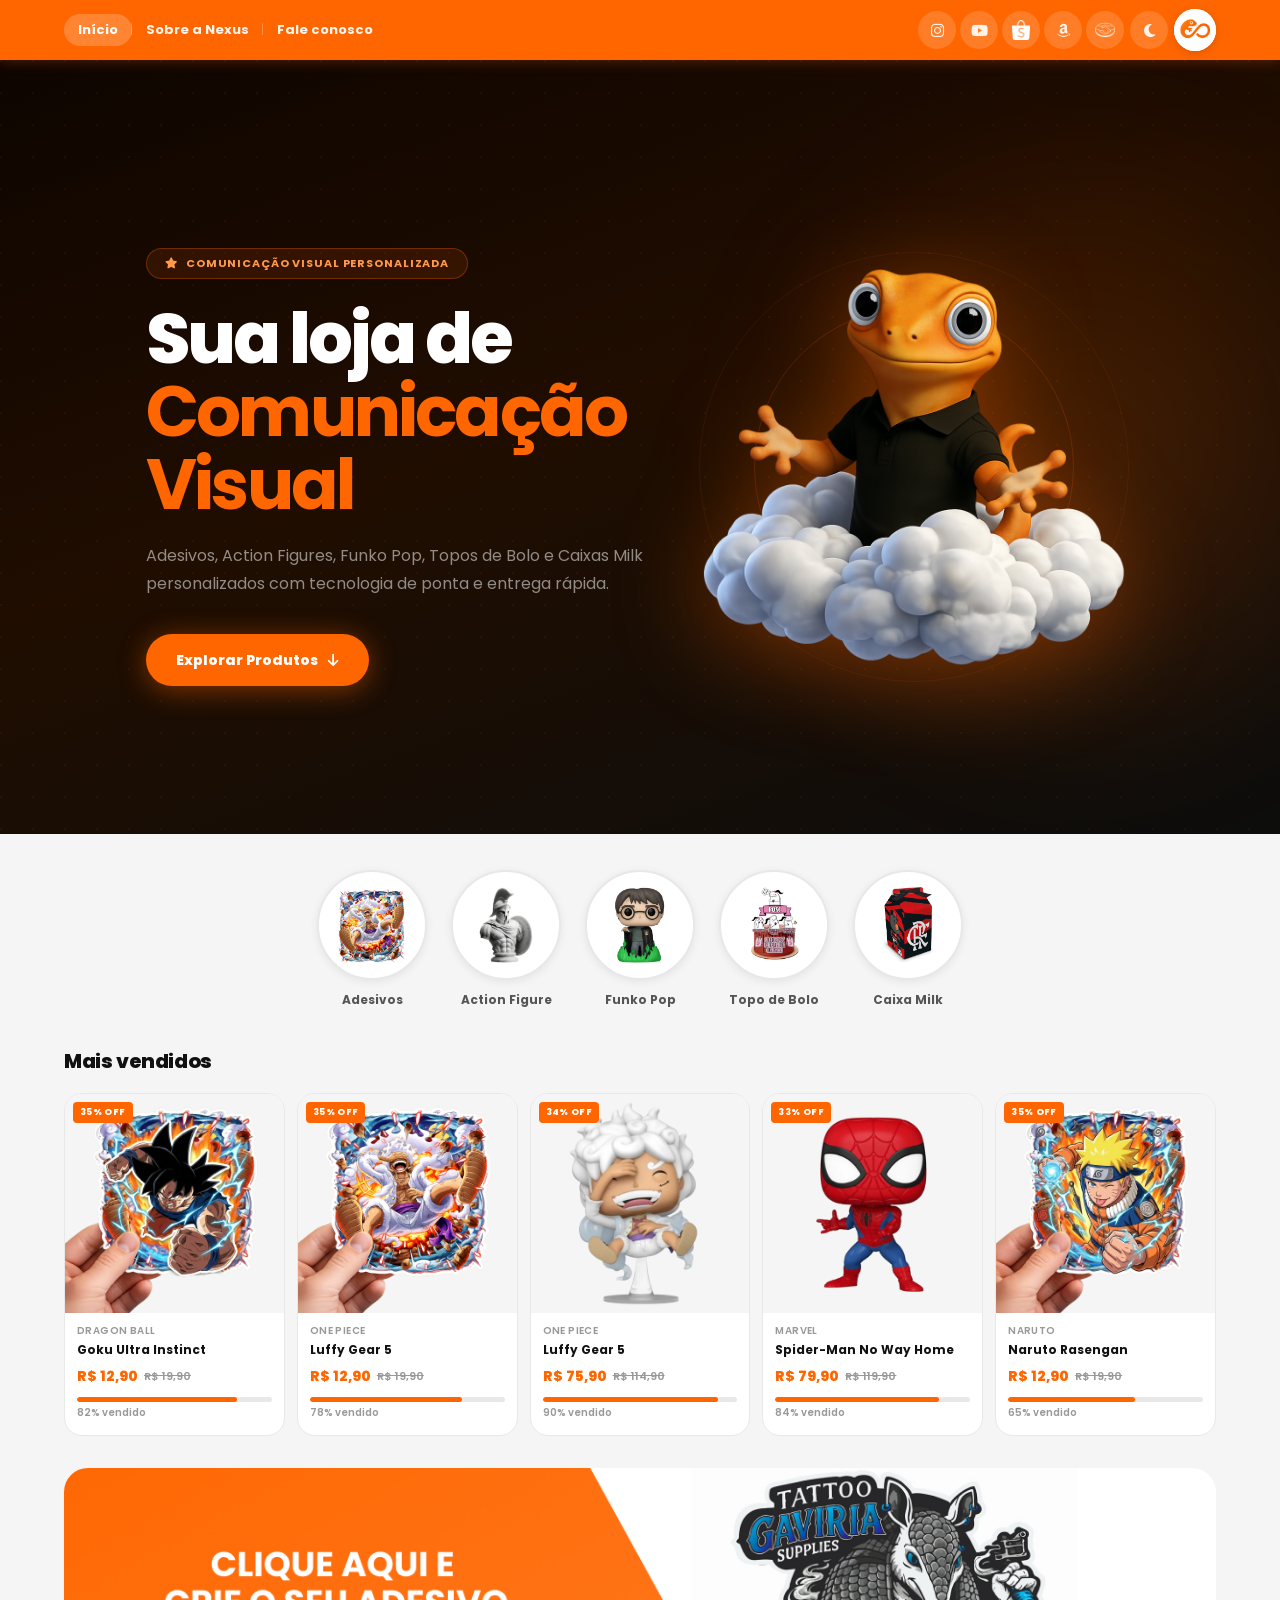
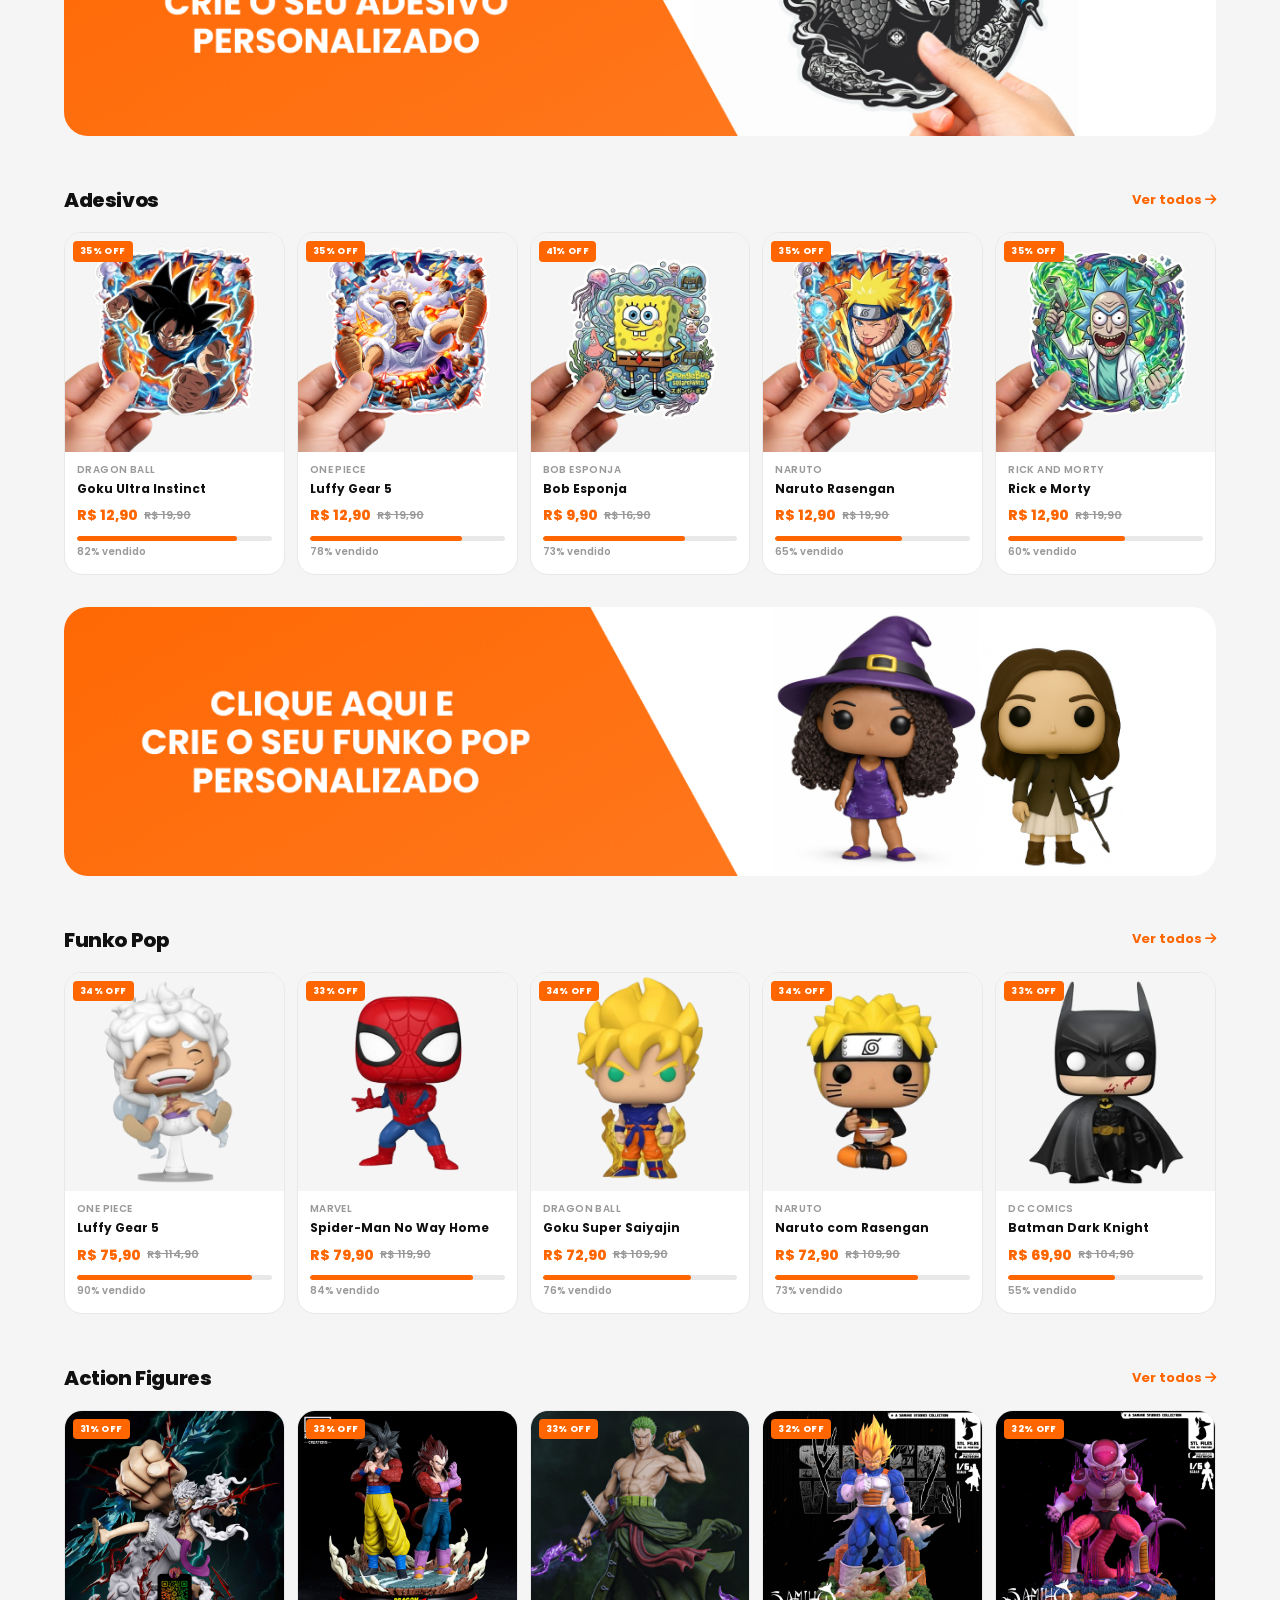
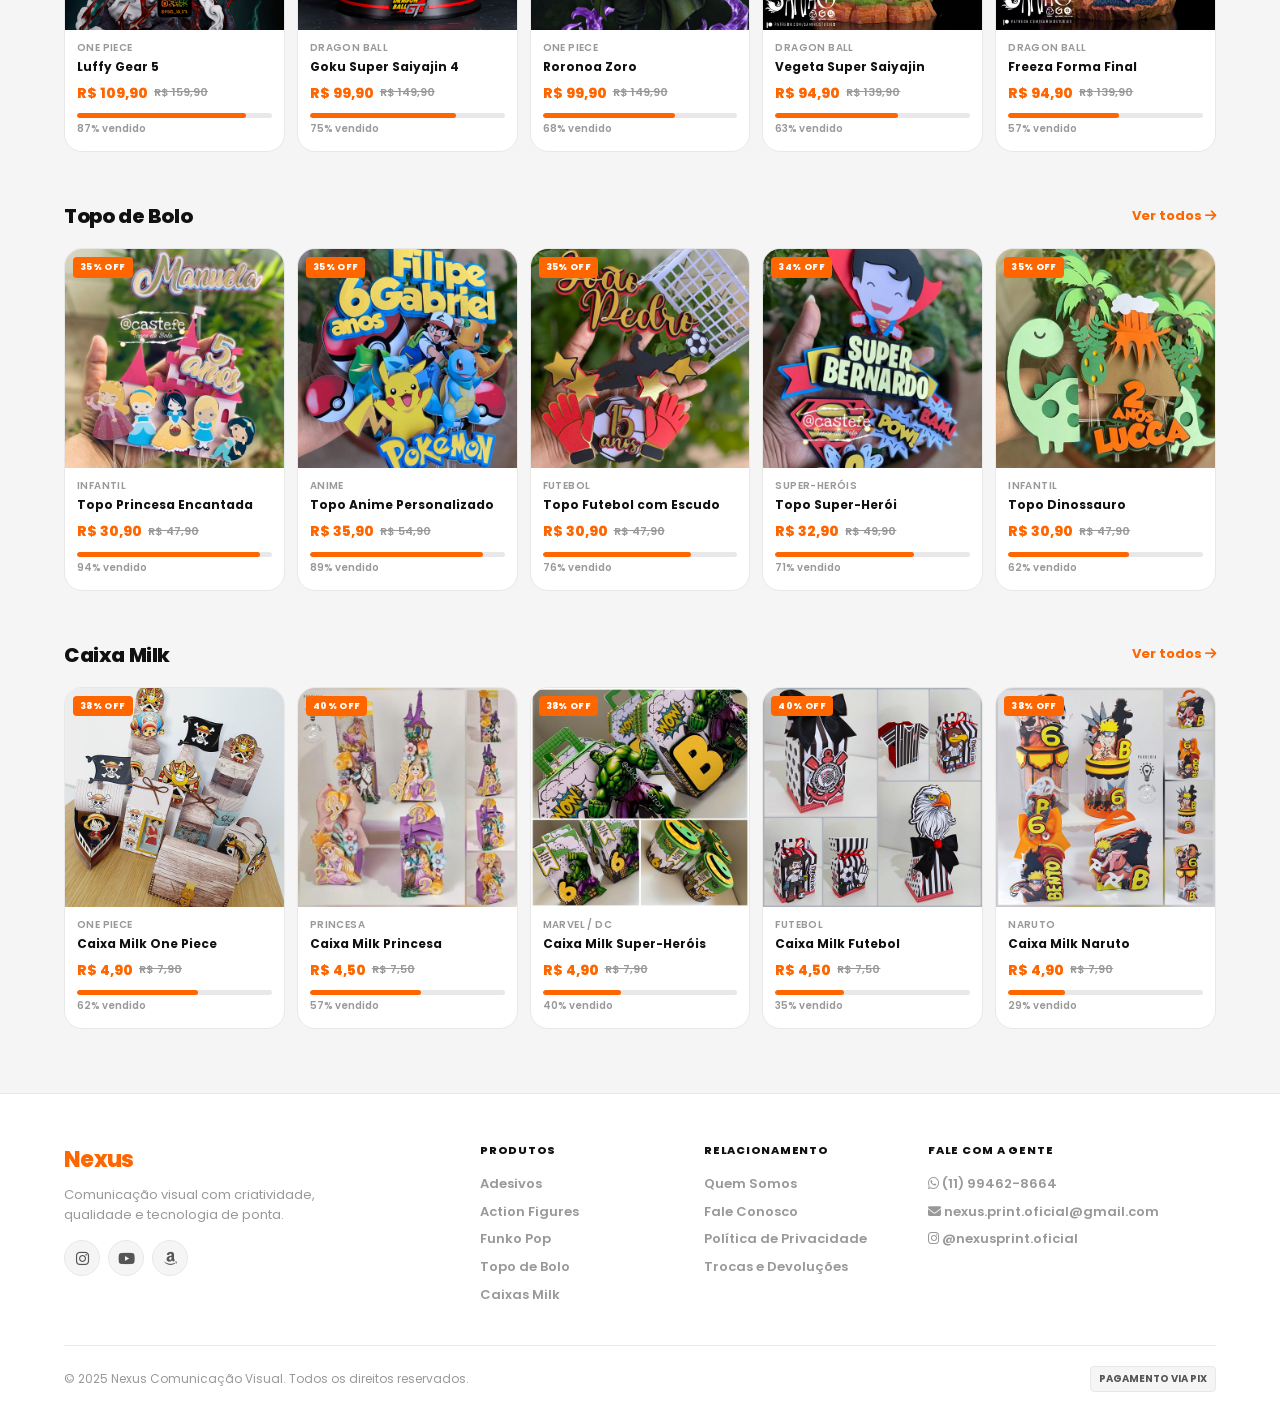
==== index.html @ 29d32e18 "Add files via upload" ====
﻿<!DOCTYPE html>
<html lang="pt-BR" data-theme="light">
<head>
  <meta charset="UTF-8">
  <meta name="viewport" content="width=device-width, initial-scale=1.0">
  <title>Nexus — Comunicação Visual</title>
  <script>try{document.documentElement.setAttribute('data-theme',localStorage.getItem('nx-theme')||'light');}catch(e){}</script>
  <link rel="stylesheet" href="style.css">
  <link rel="shortcut icon" href="images/logo.png" type="image/x-icon">
  <link rel="stylesheet" href="https://cdnjs.cloudflare.com/ajax/libs/font-awesome/6.5.1/css/all.min.css">
</head>
<body>

<!-- HEADER -->
<header>
  <div class="container header-inner">
    <nav class="header-nav">
      <a href="index.html" class="active">Início</a>
      <a href="sobre.html">Sobre a Nexus</a>
      <a href="https://wa.me/5511994628664" target="_blank">Fale conosco</a>
    </nav>
    <div class="header-right">
      <div class="header-social">
        <a href="https://www.instagram.com/nexusprint.oficial/" target="_blank" aria-label="Instagram"><i class="fa-brands fa-instagram"></i></a>
        <a href="https://www.instagram.com/nexusprint.oficial/" target="_blank" aria-label="YouTube"><i class="fa-brands fa-youtube"></i></a>
        <a href="https://www.instagram.com/nexusprint.oficial/" target="_blank" aria-label="Shopee"><img src="images/shoppe.png" alt="Shopee"></a>
        <a href="https://www.instagram.com/nexusprint.oficial/" target="_blank" aria-label="Amazon"><i class="fa-brands fa-amazon"></i></a>
        <a href="https://www.instagram.com/nexusprint.oficial/" target="_blank" aria-label="Mercado Livre"><img src="images/ml.png" alt="Mercado Livre"></a>
      </div>
      <button class="theme-toggle" id="theme-toggle" aria-label="Mudar tema">
        <i class="fa-solid fa-moon"></i>
      </button>
      <a href="index.html" class="header-logo" aria-label="Nexus Home">
        <span class="header-logo-text">
          <img src="images/logo-gecko.png" alt="Nexus">
        </span>
      </a>
    </div>
  </div>
</header>

<!-- HERO -->
<section class="hero-section">
  <div class="hero-bg-mesh"></div>
  <div class="hero-glow"></div>
  <div class="container">
    <div class="hero-inner">

      <div class="hero-text">
        <div class="hero-tag">
          <i class="fa-solid fa-star"></i> Comunicação Visual Personalizada
        </div>
        <h1 class="hero-title">
          Sua loja de<br>
          <strong>Comunicação<br>Visual</strong>
        </h1>
        <p class="hero-desc">
          Adesivos, Action Figures, Funko Pop, Topos de Bolo e Caixas Milk personalizados com tecnologia de ponta e entrega rápida.
        </p>
        <div class="hero-cta">
          <a href="#categorias" class="hero-cta-btn">
            Explorar Produtos <i class="fa-solid fa-arrow-down"></i>
          </a>
        </div>
      </div>

      <div class="hero-mascot">
        <div class="hero-mascot-ring"></div>
        <div class="hero-mascot-ring"></div>
        <img src="images/mascote-nuvem.png" alt="Mascote Nexus"
          onerror="this.parentElement.innerHTML='<div class=\'hero-mascot-ring\'></div><div class=\'hero-mascot-ring\'></div><div class=\'hero-mascot-placeholder\'>🦎</div>'">
      </div>

    </div>
  </div>
</section>

<!-- CATEGORIAS -->
<section class="categories-section" id="categorias">
  <div class="container">
    <div class="categories-row">
      <a href="adesivos.html" class="category-item">
        <div class="category-circle">
          <img src="images/stickerg5.png" alt="Adesivos">
        </div>
        <span class="category-label">Adesivos</span>
      </a>
      <a href="action-figures.html" class="category-item">
        <div class="category-circle">
          <img src="images/action-figure.png" alt="Action Figure">
        </div>
        <span class="category-label">Action Figure</span>
      </a>
      <a href="funko-pop.html" class="category-item">
        <div class="category-circle">
          <img src="images/funko-pop-icon.png" alt="Funko Pop">
        </div>
        <span class="category-label">Funko Pop</span>
      </a>
      <a href="topo-de-bolo.html" class="category-item">
        <div class="category-circle">
          <img src="images/topobolo.png" alt="Topo de Bolo">
        </div>
        <span class="category-label">Topo de Bolo</span>
      </a>
      <a href="caixas-milk.html" class="category-item">
        <div class="category-circle">
          <img src="images/caixamilk.png" alt="Caixa Milk">
        </div>
        <span class="category-label">Caixa Milk</span>
      </a>
    </div>
  </div>
</section>

<!-- MAIS VENDIDOS -->
<section class="catalog-section fade-up">
  <div class="container">
    <div class="section-header">
      <h2 class="section-title">Mais vendidos</h2>
    </div>
    <div class="products-grid" id="grid-mais-vendidos"></div>
  </div>
</section>

<!-- BANNER GRANDE 1 -->
<a href="https://wa.me/5511994628664" target="_blank">
<section class="banner-grande-section fade-up">
  <div class="container">
    <div class="banner-grande">
      <img src="images/banner-1.png" alt="Promoção Nexus" onerror="this.parentElement.innerHTML='<div class=\'banner-grande-placeholder\'><i class=\'fa-solid fa-image\'></i><span>Adicione sua arte em <strong>images/banner-1.png</strong></span></div>'">
    </div>
  </div>
</section>
</a>

<!-- ADESIVOS -->
<section class="catalog-section fade-up">
  <div class="container">
    <div class="section-header">
      <h2 class="section-title">Adesivos</h2>
      <a href="adesivos.html" class="section-link">Ver todos <i class="fa-solid fa-arrow-right"></i></a>
    </div>
    <div class="products-grid" id="grid-adesivos"></div>
  </div>
</section>


<!-- BANNER GRANDE 2 -->
 
<a href="https://wa.me/5511994628664" target="_blank">
<section class="banner-grande-section fade-up">
  <div class="container">
    <div class="banner-grande">
      <img src="images/banner-2.png" alt="Oferta Especial Nexus" onerror="this.parentElement.innerHTML='<div class=\'banner-grande-placeholder\'><i class=\'fa-solid fa-image\'></i><span>Adicione sua arte em <strong>images/banner-2.png</strong></span></div>'">
    </div>
  </div>
</section>
</a>
<!-- FUNKO POP -->
<section class="catalog-section fade-up">
  <div class="container">
    <div class="section-header">
      <h2 class="section-title">Funko Pop</h2>
      <a href="funko-pop.html" class="section-link">Ver todos <i class="fa-solid fa-arrow-right"></i></a>
    </div>
    <div class="products-grid" id="grid-funko-pop"></div>
  </div>
</section>

<!-- ACTION FIGURES -->
<section class="catalog-section fade-up">
  <div class="container">
    <div class="section-header">
      <h2 class="section-title">Action Figures</h2>
      <a href="action-figures.html" class="section-link">Ver todos <i class="fa-solid fa-arrow-right"></i></a>
    </div>
    <div class="products-grid" id="grid-action-figures"></div>
  </div>
</section>

<!-- TOPO DE BOLO -->
<section class="catalog-section fade-up">
  <div class="container">
    <div class="section-header">
      <h2 class="section-title">Topo de Bolo</h2>
      <a href="topo-de-bolo.html" class="section-link">Ver todos <i class="fa-solid fa-arrow-right"></i></a>
    </div>
    <div class="products-grid" id="grid-topo-bolo"></div>
  </div>
</section>

<!-- CAIXA MILK -->
<section class="catalog-section fade-up">
  <div class="container">
    <div class="section-header">
      <h2 class="section-title">Caixa Milk</h2>
      <a href="caixas-milk.html" class="section-link">Ver todos <i class="fa-solid fa-arrow-right"></i></a>
    </div>
    <div class="products-grid" id="grid-caixas-milk"></div>
  </div>
</section>

<!-- FOOTER -->
<footer>
  <div class="container">
    <div class="footer-inner">
      <div class="footer-brand-col">
        <div class="footer-logo-text">Nexus</div>
        <p class="footer-tagline">Comunicação visual com criatividade,<br>qualidade e tecnologia de ponta.</p>
        <div class="footer-social-links">
          <a href="https://www.instagram.com/nexusprint.oficial/" target="_blank" aria-label="Instagram"><i class="fa-brands fa-instagram"></i></a>
          <a href="https://www.instagram.com/nexusprint.oficial/" target="_blank" aria-label="YouTube"><i class="fa-brands fa-youtube"></i></a>
          <a href="https://www.instagram.com/nexusprint.oficial/" target="_blank" aria-label="Amazon"><i class="fa-brands fa-amazon"></i></a>
        </div>
      </div>
      <div class="footer-col">
        <h4>Produtos</h4>
        <a href="adesivos.html">Adesivos</a>
        <a href="action-figures.html">Action Figures</a>
        <a href="funko-pop.html">Funko Pop</a>
        <a href="topo-de-bolo.html">Topo de Bolo</a>
        <a href="caixas-milk.html">Caixas Milk</a>
      </div>
      <div class="footer-col">
        <h4>Relacionamento</h4>
        <a href="sobre.html">Quem Somos</a>
        <a href="https://wa.me/5511994628664" target="_blank">Fale Conosco</a>
        <a href="#">Política de Privacidade</a>
        <a href="#">Trocas e Devoluções</a>
      </div>
      <div class="footer-col">
        <h4>Fale com a Gente</h4>
        <p><i class="fa-brands fa-whatsapp"></i> (11) 99462-8664</p>
        <p><i class="fa-solid fa-envelope"></i> nexus.print.oficial@gmail.com</p>
        <p><i class="fa-brands fa-instagram"></i> @nexusprint.oficial</p>
      </div>
    </div>
    <div class="footer-bottom">
      <span class="footer-copy">© 2025 Nexus Comunicação Visual. Todos os direitos reservados.</span>
      <div class="footer-payments">
        <span>PAGAMENTO VIA PIX</span>
      </div>
    </div>
  </div>
</footer>

<script src="produtos.js"></script>
<script src="script.js"></script>
</body>
</html>
---- style.css ----
@import url('https://fonts.googleapis.com/css2?family=Poppins:wght@400;500;600;700;800;900&display=swap');

/* ═══════════════════════════════════════════════
   VARIÁVEIS
═══════════════════════════════════════════════ */
:root {
  --bg: #F5F5F5;
  --surface: #FFFFFF;
  --surface-2: #FFF4EC;
  --text-1: #111111;
  --text-2: #555555;
  --text-3: #999999;
  --border: #E8E8E8;
  --border-2: #D4D4D4;

  --shadow-xs: 0 1px 3px rgba(0,0,0,0.05);
  --shadow-sm: 0 2px 8px rgba(0,0,0,0.07);
  --shadow-md: 0 4px 16px rgba(0,0,0,0.10);
  --shadow-lg: 0 8px 32px rgba(0,0,0,0.14);

  --primary: #FF6600;
  --primary-dark: #E55C00;
  --primary-light: #FF8533;
  --primary-bg: #FFF2EA;

  --black: #111111;
  --header-bg: #FF6600;

  --r-xs: 4px;
  --r-sm: 8px;
  --r: 12px;
  --r-lg: 18px;
  --r-xl: 24px;
  --r-full: 9999px;

  --font: 'Poppins', sans-serif;
  --font-display: 'Poppins', sans-serif;
  --ease: cubic-bezier(0.4, 0, 0.2, 1);
  --ease-bounce: cubic-bezier(0.34, 1.56, 0.64, 1);
}

[data-theme="dark"] {
  --bg: #0F0F0F;
  --surface: #1A1A1A;
  --surface-2: #222222;
  --text-1: #F0F0F0;
  --text-2: #888888;
  --text-3: #555555;
  --border: #2A2A2A;
  --border-2: #383838;

  --shadow-xs: 0 1px 3px rgba(0,0,0,0.4);
  --shadow-sm: 0 2px 8px rgba(0,0,0,0.5);
  --shadow-md: 0 4px 16px rgba(0,0,0,0.6);
  --shadow-lg: 0 8px 32px rgba(0,0,0,0.7);

  --primary-bg: #2A1500;
}

/* ═══════════════════════════════════════════════
   RESET & BASE
═══════════════════════════════════════════════ */
*, *::before, *::after { margin: 0; padding: 0; box-sizing: border-box; }
html { scroll-behavior: smooth; }
body {
  background: var(--bg);
  color: var(--text-1);
  font-family: var(--font);
  font-size: 14px;
  line-height: 1.6;
  -webkit-font-smoothing: antialiased;
  transition: background 0.3s var(--ease), color 0.3s var(--ease);
}
a { color: inherit; text-decoration: none; }
img { max-width: 100%; display: block; }
button { font-family: var(--font); cursor: pointer; border: none; }
h1, h2, h3 { font-family: var(--font-display); }

/* ═══════════════════════════════════════════════
   UTILITÁRIOS
═══════════════════════════════════════════════ */
.container { max-width: 1200px; margin: 0 auto; padding: 0 24px; }

/* ═══════════════════════════════════════════════
   HEADER
═══════════════════════════════════════════════ */
header {
  position: sticky;
  top: 0;
  z-index: 100;
  background: var(--header-bg);
  box-shadow: 0 2px 12px rgba(255,102,0,0.25);
}

.header-inner {
  height: 60px;
  display: flex;
  align-items: center;
  justify-content: space-between;
  gap: 16px;
}

.header-nav {
  display: flex;
  align-items: center;
  gap: 0;
  flex: 1;
}

.header-nav a {
  color: rgba(255,255,255,0.92);
  font-size: 13px;
  font-weight: 700;
  padding: 6px 14px;
  border-radius: var(--r-full);
  transition: all 0.2s var(--ease);
  white-space: nowrap;
  position: relative;
  font-family: var(--font);
}

.header-nav a:not(:last-child)::after {
  content: '|';
  position: absolute;
  right: -1px;
  color: rgba(255,255,255,0.3);
  font-weight: 300;
}

.header-nav a:hover {
  color: #fff;
  background: rgba(255,255,255,0.15);
}

.header-nav a.active {
  color: #fff;
  background: rgba(255,255,255,0.2);
}

.header-right {
  display: flex;
  align-items: center;
  gap: 6px;
}

.header-social {
  display: flex;
  align-items: center;
  gap: 4px;
}

.header-social a {
  width: 38px;
  height: 38px;
  border-radius: var(--r-full);
  background: rgba(255,255,255,0.15);
  color: rgba(255,255,255,0.9);
  display: flex;
  align-items: center;
  justify-content: center;
  font-size: 15px;
  transition: all 0.2s var(--ease);
  text-decoration: none;
  overflow: hidden;
}

.header-social a img {
  width: 20px;
  height: 20px;
  object-fit: contain;
}

.header-social a:hover {
  background: rgba(255,255,255,0.28);
  color: #fff;
  transform: scale(1.08);
}

.header-logo {
  display: flex;
  align-items: center;
  justify-content: center;
  width: 42px;
  height: 42px;
  border-radius: var(--r-full);
  background: white;
  overflow: hidden;
  flex-shrink: 0;
  box-shadow: 0 2px 8px rgba(0,0,0,0.15);
}

.header-logo img {
  width: 100%;
  height: 100%;
  object-fit: contain;
}

.header-logo-text {
  font-size: 14px;
  font-weight: 900;
  color: var(--primary);
  letter-spacing: -0.03em;
  font-family: var(--font-display);
}

.theme-toggle {
  width: 38px;
  height: 38px;
  border-radius: var(--r-full);
  border: none;
  background: rgba(255,255,255,0.15);
  color: rgba(255,255,255,0.9);
  display: flex;
  align-items: center;
  justify-content: center;
  font-size: 15px;
  transition: all 0.2s var(--ease);
  cursor: pointer;
}

.theme-toggle:hover {
  background: rgba(255,255,255,0.28);
  color: #fff;
}

/* ═══════════════════════════════════════════════
   HERO (Página Inicial)
═══════════════════════════════════════════════ */
.hero-section {
  min-height: 86vh;
  background: linear-gradient(160deg, #0e0500 0%, #200d00 45%, #0d0d0d 100%);
  position: relative;
  overflow: hidden;
  display: flex;
  align-items: center;
  padding: 80px 0 40px;
}

.hero-bg-mesh {
  position: absolute;
  inset: 0;
  background-image: radial-gradient(circle at 1px 1px, rgba(255,102,0,0.07) 1px, transparent 0);
  background-size: 32px 32px;
  pointer-events: none;
}

.hero-glow {
  position: absolute;
  width: 700px; height: 700px;
  border-radius: 50%;
  background: radial-gradient(circle, rgba(255,102,0,0.20) 0%, transparent 70%);
  right: -150px; top: 50%;
  transform: translateY(-50%);
  filter: blur(60px);
  pointer-events: none;
  animation: heroGlowPulse 7s ease-in-out infinite;
}

@keyframes heroGlowPulse {
  0%, 100% { opacity: 0.7; transform: translateY(-50%) scale(1); }
  50% { opacity: 1; transform: translateY(-50%) scale(1.12); }
}

.hero-inner {
  display: flex;
  align-items: center;
  gap: 48px;
  width: 100%;
  position: relative;
  z-index: 1;
}

.hero-text { flex: 1; }

.hero-tag {
  display: inline-flex;
  align-items: center;
  gap: 8px;
  padding: 6px 18px;
  background: rgba(255,102,0,0.12);
  border: 1px solid rgba(255,102,0,0.3);
  border-radius: var(--r-full);
  font-size: 11px;
  font-weight: 700;
  color: #FF9A4D;
  letter-spacing: 0.08em;
  text-transform: uppercase;
  margin-bottom: 24px;
  font-family: var(--font-display);
  animation: fadeSlideDown 0.8s cubic-bezier(0.4, 0, 0.2, 1) both;
}

@keyframes fadeSlideDown {
  from { opacity: 0; transform: translateY(-20px); }
  to   { opacity: 1; transform: translateY(0); }
}

.hero-title {
  font-size: clamp(38px, 5.5vw, 70px);
  font-weight: 800;
  color: white;
  line-height: 1.04;
  letter-spacing: -0.04em;
  margin-bottom: 20px;
  font-family: var(--font-display);
  animation: fadeSlideUp 0.8s 0.1s cubic-bezier(0.4, 0, 0.2, 1) both;
}

.hero-title .hl,
.hero-title strong {
  color: var(--primary);
}

@keyframes fadeSlideUp {
  from { opacity: 0; transform: translateY(32px); }
  to   { opacity: 1; transform: translateY(0); }
}

.hero-desc {
  font-size: 16px;
  color: rgba(255,255,255,0.52);
  line-height: 1.75;
  margin-bottom: 36px;
  max-width: 500px;
  animation: fadeSlideUp 0.8s 0.2s cubic-bezier(0.4, 0, 0.2, 1) both;
}

.hero-cta {
  animation: fadeSlideUp 0.8s 0.3s cubic-bezier(0.4, 0, 0.2, 1) both;
}

.hero-cta-btn {
  display: inline-flex;
  align-items: center;
  gap: 10px;
  padding: 15px 30px;
  background: var(--primary);
  color: white;
  border-radius: var(--r-full);
  font-size: 14px;
  font-weight: 800;
  font-family: var(--font);
  text-decoration: none;
  transition: all 0.3s var(--ease);
  box-shadow: 0 4px 28px rgba(255,102,0,0.45);
}

.hero-cta-btn:hover {
  background: var(--primary-dark);
  transform: translateY(-2px);
  box-shadow: 0 8px 36px rgba(255,102,0,0.55);
}

.hero-mascot {
  flex-shrink: 0;
  width: 440px;
  display: flex;
  align-items: flex-end;
  justify-content: center;
  position: relative;
  min-height: 380px;
  animation: fadeSlideUp 0.9s 0.35s cubic-bezier(0.4, 0, 0.2, 1) both;
}

.hero-mascot img {
  height: 400px;
  width: auto;
  object-fit: contain;
  filter: drop-shadow(0 16px 48px rgba(255,102,0,0.4));
  animation: mascoteFloat 4s ease-in-out infinite;
  position: relative;
  z-index: 2;
}

.hero-mascot-placeholder {
  font-size: 160px;
  line-height: 1;
  position: relative;
  z-index: 2;
  animation: mascoteFloat 4s ease-in-out infinite;
}

.hero-mascot-ring {
  position: absolute;
  border-radius: 50%;
  border: 1.5px solid rgba(255,102,0,0.18);
  top: 50%; left: 50%;
  transform: translate(-50%, -50%);
  pointer-events: none;
}
.hero-mascot-ring:nth-child(1) { width: 320px; height: 320px; animation: ringPulse 3s ease-in-out infinite; }
.hero-mascot-ring:nth-child(2) { width: 430px; height: 430px; border-color: rgba(255,102,0,0.09); animation: ringPulse 3s 0.6s ease-in-out infinite; }

@keyframes ringPulse {
  0%, 100% { transform: translate(-50%, -50%) scale(1); opacity: 0.6; }
  50% { transform: translate(-50%, -50%) scale(1.05); opacity: 1; }
}

/* Legacy banner compat */
.banner-section { padding: 20px 0; }

/* ═══════════════════════════════════════════════
   CATEGORIAS (Círculos)
═══════════════════════════════════════════════ */
.categories-section {
  padding: 36px 0 12px;
}

.categories-row {
  display: flex;
  justify-content: center;
  gap: 24px;
  flex-wrap: wrap;
}

.category-item {
  display: flex;
  flex-direction: column;
  align-items: center;
  gap: 10px;
  text-decoration: none;
  color: var(--text-1);
  transition: transform 0.3s var(--ease-bounce);
  cursor: pointer;
}

.category-item:hover { transform: translateY(-5px); }

.category-circle {
  width: 110px;
  height: 110px;
  border-radius: var(--r-full);
  background: var(--surface);
  border: 2.5px solid var(--border);
  display: flex;
  align-items: center;
  justify-content: center;
  overflow: hidden;
  box-shadow: var(--shadow-sm);
  transition: all 0.3s var(--ease);
}

.category-circle img {
  width: 72%;
  height: 72%;
  object-fit: contain;
}

.category-circle .cat-emoji {
  font-size: 52px;
}

.category-item:hover .category-circle {
  border-color: var(--primary);
  box-shadow: 0 8px 24px rgba(255,102,0,0.22);
}

.category-label {
  font-size: 12px;
  font-weight: 700;
  color: var(--text-2);
  text-align: center;
  font-family: var(--font);
}

/* ═══════════════════════════════════════════════
   SECTION HEADERS
═══════════════════════════════════════════════ */
.section-header {
  display: flex;
  align-items: center;
  justify-content: space-between;
  margin-bottom: 16px;
}

.section-title {
  font-size: 20px;
  font-weight: 800;
  color: var(--text-1);
  letter-spacing: -0.02em;
  font-family: var(--font-display);
}

.section-link {
  font-size: 13px;
  font-weight: 700;
  color: var(--primary);
  transition: opacity 0.2s;
}

.section-link:hover { opacity: 0.75; }

/* ═══════════════════════════════════════════════
   PRODUTOS GRID & CARDS
═══════════════════════════════════════════════ */
.catalog-section { padding: 24px 0; }

.products-grid {
  display: grid;
  grid-template-columns: repeat(5, 1fr);
  gap: 12px;
}

.product-card {
  background: var(--surface);
  border-radius: var(--r-lg);
  border: 1.5px solid var(--border);
  overflow: hidden;
  display: flex;
  flex-direction: column;
  text-decoration: none;
  color: inherit;
  position: relative;
  transition: transform 0.25s var(--ease), box-shadow 0.25s var(--ease);
  cursor: pointer;
}

.product-card:hover {
  transform: translateY(-4px);
  box-shadow: var(--shadow-lg);
}

.product-badge {
  position: absolute;
  top: 8px;
  left: 8px;
  z-index: 2;
  background: var(--primary);
  color: white;
  font-size: 9px;
  font-weight: 800;
  padding: 3px 7px;
  border-radius: var(--r-xs);
  letter-spacing: 0.04em;
  font-family: var(--font);
}

.product-image {
  width: 100%;
  aspect-ratio: 1;
  background: var(--bg);
  display: flex;
  align-items: center;
  justify-content: center;
  overflow: hidden;
  padding: 0;
}

.product-image img {
  width: 100%;
  height: 100%;
  object-fit: cover;
  transition: transform 0.3s var(--ease);
}

.product-card:hover .product-image img { transform: scale(1.06); }

.product-emoji-placeholder {
  width: 100%;
  height: 100%;
  display: flex;
  align-items: center;
  justify-content: center;
  font-size: 60px;
  background: linear-gradient(135deg, var(--c1, #FF6600), var(--c2, #FF8533));
  border-radius: var(--r);
}

.product-body {
  padding: 10px 12px 14px;
  display: flex;
  flex-direction: column;
  flex: 1;
  gap: 3px;
}

.product-cat {
  font-size: 10px;
  color: var(--text-3);
  font-weight: 600;
  text-transform: uppercase;
  letter-spacing: 0.04em;
}

.product-name {
  font-size: 12px;
  font-weight: 700;
  color: var(--text-1);
  line-height: 1.35;
  display: -webkit-box;
  -webkit-line-clamp: 2;
  -webkit-box-orient: vertical;
  overflow: hidden;
}

.product-pricing {
  display: flex;
  align-items: center;
  gap: 6px;
  margin-top: 4px;
  flex-wrap: wrap;
}

.product-price {
  font-size: 14px;
  font-weight: 800;
  color: var(--primary);
  font-family: var(--font-display);
}

.product-original {
  font-size: 11px;
  color: var(--text-3);
  text-decoration: line-through;
  font-weight: 600;
}

.product-progress-wrap {
  margin-top: 6px;
}

.product-progress-bar {
  height: 5px;
  background: var(--border);
  border-radius: var(--r-full);
  overflow: hidden;
  margin-bottom: 3px;
}

.product-progress-fill {
  height: 100%;
  background: var(--primary);
  border-radius: var(--r-full);
  transition: width 0.5s var(--ease);
}

.product-sold-text {
  font-size: 10px;
  color: var(--text-3);
  font-weight: 600;
}

/* ═══════════════════════════════════════════════
   OFERTAS (Banner Placeholders)
═══════════════════════════════════════════════ */
.ofertas-section { padding: 12px 0 24px; }

.ofertas-grid {
  display: grid;
  grid-template-columns: 1fr 1fr;
  gap: 16px;
}

.oferta-banner {
  background: var(--primary);
  border-radius: var(--r-xl);
  overflow: hidden;
  min-height: 140px;
  display: flex;
  align-items: center;
  justify-content: center;
  position: relative;
  cursor: pointer;
  transition: all 0.3s var(--ease);
}

.oferta-banner:hover {
  transform: scale(1.02);
  box-shadow: var(--shadow-lg);
}

.oferta-banner img {
  width: 100%;
  height: 100%;
  object-fit: cover;
  border-radius: var(--r-xl);
}

.oferta-banner-placeholder {
  display: flex;
  flex-direction: column;
  align-items: center;
  justify-content: center;
  gap: 8px;
  color: rgba(255,255,255,0.7);
  font-size: 13px;
  font-weight: 700;
  padding: 32px;
  text-align: center;
}

.oferta-banner-placeholder i {
  font-size: 28px;
  opacity: 0.6;
}

.ofertas-single { margin: 0; }
.ofertas-single .oferta-banner { width: 100%; }

/* ═══════════════════════════════════════════════
   BANNER GRANDE
═══════════════════════════════════════════════ */
.banner-grande-section { padding: 8px 0 24px; }

.banner-grande {
  width: 100%;
  border-radius: var(--r-xl);
  overflow: hidden;
  min-height: 240px;
  background: var(--primary);
  cursor: pointer;
  transition: transform 0.3s var(--ease), box-shadow 0.3s var(--ease);
  display: block;
}

.banner-grande:hover {
  transform: scale(1.005);
  box-shadow: var(--shadow-lg);
}

.banner-grande img {
  width: 100%;
  height: 100%;
  object-fit: cover;
  display: block;
  min-height: 240px;
}

.banner-grande-placeholder {
  display: flex;
  flex-direction: column;
  align-items: center;
  justify-content: center;
  gap: 12px;
  color: rgba(255,255,255,0.85);
  font-size: 14px;
  font-weight: 700;
  padding: 60px 32px;
  text-align: center;
  min-height: 240px;
  font-family: var(--font);
}

.banner-grande-placeholder i {
  font-size: 40px;
  opacity: 0.55;
}

.banner-grande-placeholder span { line-height: 1.6; }
.banner-grande-placeholder strong { color: #fff; }

@media (max-width: 768px) {
  .banner-grande { min-height: unset; }
  .banner-grande img { min-height: unset; height: auto; object-fit: contain; }
  .banner-grande-placeholder { min-height: 140px; padding: 32px 20px; font-size: 13px; }
}

/* ═══════════════════════════════════════════════
   CATEGORY PAGE TITLE
═══════════════════════════════════════════════ */
.category-page-title {
  font-size: 40px;
  font-weight: 800;
  color: var(--text-1);
  letter-spacing: -0.03em;
  margin: 28px 0 24px;
  font-family: var(--font-display);
}

.subsection-title {
  font-size: 18px;
  font-weight: 800;
  color: var(--text-1);
  letter-spacing: -0.01em;
  margin: 32px 0 14px;
  font-family: var(--font-display);
}

/* ═══════════════════════════════════════════════
   FILTER TABS
═══════════════════════════════════════════════ */
.filter-section { padding: 20px 0 4px; }

.filter-tabs {
  display: flex;
  gap: 8px;
  flex-wrap: wrap;
  margin-bottom: 4px;
}

.filter-tab {
  padding: 6px 16px;
  border-radius: var(--r-full);
  border: 1.5px solid var(--border);
  background: var(--surface);
  color: var(--text-2);
  font-size: 12px;
  font-weight: 700;
  cursor: pointer;
  transition: all 0.2s var(--ease);
  font-family: var(--font);
}

.filter-tab:hover { border-color: var(--primary); color: var(--primary); }
.filter-tab.active { background: var(--primary); border-color: var(--primary); color: white; }

/* ═══════════════════════════════════════════════
   PRODUCT DETAIL PAGE
═══════════════════════════════════════════════ */
.product-page { padding: 36px 0 72px; }

.product-page-category {
  font-size: 36px;
  font-weight: 800;
  color: var(--text-1);
  letter-spacing: -0.03em;
  margin-bottom: 28px;
  font-family: var(--font-display);
}

.product-detail-layout {
  display: grid;
  grid-template-columns: 1fr 1fr;
  gap: 56px;
  align-items: start;
}

.gallery-col {
  display: grid;
  grid-template-columns: 86px 1fr;
  gap: 12px;
  align-items: start;
}

.gallery-thumbs-v {
  display: flex;
  flex-direction: column;
  gap: 8px;
}

.gallery-thumb-v {
  width: 86px;
  height: 86px;
  border-radius: var(--r);
  overflow: hidden;
  border: 2.5px solid var(--border);
  cursor: pointer;
  transition: border-color 0.2s var(--ease);
  background: var(--bg);
  flex-shrink: 0;
}

.gallery-thumb-v img { width: 100%; height: 100%; object-fit: cover; }
.gallery-thumb-v .product-emoji-placeholder { height: 100%; font-size: 32px; border-radius: 0; }
.gallery-thumb-v.active { border-color: var(--primary); }
.gallery-thumb-v:hover { border-color: var(--primary); }

.gallery-main-v {
  border-radius: var(--r-xl);
  overflow: hidden;
  border: 1.5px solid var(--border);
  background: var(--surface);
  aspect-ratio: 1;
}

.gallery-main-v img { width: 100%; height: 100%; object-fit: contain; padding: 20px; }
.gallery-main-v .product-emoji-placeholder { height: 100%; font-size: 160px; border-radius: 0; }

.product-detail-cat {
  display: inline-block;
  padding: 4px 12px;
  background: var(--primary-bg);
  color: var(--primary);
  border-radius: var(--r-full);
  font-size: 11px;
  font-weight: 800;
  letter-spacing: 0.05em;
  text-transform: uppercase;
  margin-bottom: 12px;
  font-family: var(--font);
}

.product-detail-title {
  font-size: 44px;
  font-weight: 800;
  color: var(--text-1);
  letter-spacing: -0.04em;
  line-height: 1.1;
  margin-bottom: 18px;
  font-family: var(--font-display);
}

.product-detail-pricing {
  display: flex;
  align-items: baseline;
  gap: 10px;
  margin-bottom: 6px;
}

.product-detail-price {
  font-size: 32px;
  font-weight: 800;
  color: var(--primary);
  font-family: var(--font-display);
}

.product-detail-original {
  font-size: 16px;
  color: var(--text-3);
  text-decoration: line-through;
  font-weight: 600;
}

.product-detail-badge {
  display: inline-block;
  padding: 4px 10px;
  background: var(--primary);
  color: white;
  border-radius: var(--r-xs);
  font-size: 12px;
  font-weight: 800;
  font-family: var(--font);
}

.product-divider { height: 1px; background: var(--border); margin: 20px 0; }

.product-detail-desc {
  font-size: 14px;
  color: var(--text-2);
  line-height: 1.75;
  margin-bottom: 18px;
}

.product-detail-specs {
  list-style: none;
  display: flex;
  flex-direction: column;
  gap: 8px;
  margin-bottom: 28px;
}

.product-detail-specs li {
  display: flex;
  align-items: center;
  gap: 10px;
  font-size: 13px;
  color: var(--text-2);
}

.product-detail-specs li i { color: var(--primary); width: 16px; flex-shrink: 0; }

.btn-whatsapp {
  display: flex;
  align-items: center;
  justify-content: center;
  gap: 10px;
  width: 100%;
  padding: 18px;
  background: var(--primary);
  color: white;
  border-radius: var(--r-full);
  font-size: 17px;
  font-weight: 800;
  border: none;
  cursor: pointer;
  text-decoration: none;
  font-family: var(--font);
  transition: all 0.3s var(--ease);
  box-shadow: 0 4px 20px rgba(255,102,0,0.3);
}

.btn-whatsapp:hover {
  background: var(--primary-dark);
  transform: translateY(-2px);
  box-shadow: 0 8px 30px rgba(255,102,0,0.4);
}

.btn-whatsapp i { font-size: 20px; }

.btn-outline-white {
  display: inline-flex;
  align-items: center;
  justify-content: center;
  gap: 10px;
  padding: 16px 36px;
  background: transparent;
  color: rgba(255,255,255,0.85);
  border: 2px solid rgba(255,255,255,0.3);
  border-radius: var(--r-full);
  font-size: 15px;
  font-weight: 800;
  text-decoration: none;
  font-family: var(--font);
  transition: all 0.3s var(--ease);
  white-space: nowrap;
}

.btn-outline-white:hover {
  background: rgba(255,255,255,0.1);
  border-color: rgba(255,255,255,0.65);
  color: #fff;
}

/* ═══════════════════════════════════════════════
   SOBRE PAGE (legacy)
═══════════════════════════════════════════════ */
.about-page { padding: 60px 0; }
.about-section { padding: 52px 0; border-bottom: 1px solid var(--border); }
.about-section:last-of-type { border-bottom: none; }
.about-heading {
  font-size: 26px; font-weight: 800; color: var(--text-1);
  letter-spacing: -0.02em; margin-bottom: 18px;
  position: relative; padding-left: 16px;
  font-family: var(--font-display);
}
.about-heading::before {
  content: ''; position: absolute; left: 0; top: 4px;
  width: 4px; height: 22px; background: var(--primary); border-radius: var(--r-full);
}
.about-grid { display: grid; grid-template-columns: 1fr 1fr; gap: 48px; align-items: start; }
.about-text { font-size: 15px; color: var(--text-2); line-height: 1.8; margin-bottom: 14px; }

.tech-cards { display: flex; flex-direction: column; gap: 14px; }
.tech-card {
  background: var(--surface); border: 1.5px solid var(--border); border-radius: var(--r-lg);
  padding: 18px 20px; display: flex; align-items: flex-start; gap: 14px;
  transition: all 0.3s var(--ease);
}
.tech-card:hover { border-color: var(--primary); box-shadow: var(--shadow-md); transform: translateX(4px); }
.tech-icon {
  width: 46px; height: 46px; border-radius: var(--r); background: var(--primary);
  display: flex; align-items: center; justify-content: center;
  font-size: 20px; flex-shrink: 0; color: white;
}
.tech-name { font-size: 14px; font-weight: 800; color: var(--text-1); margin-bottom: 4px; }
.tech-desc { font-size: 13px; color: var(--text-2); line-height: 1.55; }

.owner-card {
  background: var(--surface); border: 1.5px solid var(--border);
  border-radius: var(--r-xl); padding: 40px; text-align: center;
  position: relative; overflow: hidden;
}
.owner-card::before {
  content: ''; position: absolute; top: 0; left: 0; right: 0;
  height: 5px; background: var(--primary);
}
.owner-avatar {
  width: 80px; height: 80px; border-radius: 50%; background: var(--primary);
  display: flex; align-items: center; justify-content: center;
  font-size: 36px; margin: 0 auto 16px; color: white;
}
.owner-name { font-size: 22px; font-weight: 800; color: var(--text-1); letter-spacing: -0.02em; margin-bottom: 4px; font-family: var(--font-display); }
.owner-role { font-size: 13px; font-weight: 700; color: var(--primary); margin-bottom: 16px; text-transform: uppercase; letter-spacing: 0.04em; }
.owner-bio { font-size: 14px; color: var(--text-2); line-height: 1.75; }

.stats-row { display: grid; grid-template-columns: repeat(3, 1fr); gap: 16px; margin-top: 24px; }
.stat-item { background: var(--primary-bg); border-radius: var(--r-lg); padding: 20px; text-align: center; }
.stat-num { font-size: 28px; font-weight: 800; color: var(--primary); letter-spacing: -0.02em; font-family: var(--font-display); }
.stat-label { font-size: 12px; font-weight: 700; color: var(--text-2); margin-top: 2px; }

/* ═══════════════════════════════════════════════
   FOOTER
═══════════════════════════════════════════════ */
footer {
  background: var(--surface);
  border-top: 1px solid var(--border);
  padding: 48px 0 24px;
  margin-top: 40px;
}

.footer-inner {
  display: grid;
  grid-template-columns: 2fr 1fr 1fr 1.5fr;
  gap: 32px;
  padding-bottom: 32px;
  border-bottom: 1px solid var(--border);
  margin-bottom: 20px;
}

.footer-logo-text {
  font-size: 22px;
  font-weight: 800;
  color: var(--primary);
  letter-spacing: -0.03em;
  margin-bottom: 8px;
  font-family: var(--font-display);
}

.footer-tagline {
  font-size: 13px;
  color: var(--text-3);
  margin-bottom: 16px;
  line-height: 1.5;
}

.footer-social-links { display: flex; gap: 8px; flex-wrap: wrap; }

.footer-social-links a {
  width: 36px; height: 36px; border-radius: var(--r-full);
  border: 1.5px solid var(--border); background: var(--bg);
  color: var(--text-2); display: flex; align-items: center;
  justify-content: center; font-size: 15px; transition: all 0.2s var(--ease);
}

.footer-social-links a:hover { background: var(--primary); border-color: var(--primary); color: white; }

.footer-col h4 {
  font-size: 11px; font-weight: 800; letter-spacing: 0.07em;
  text-transform: uppercase; color: var(--text-1); margin-bottom: 14px;
  font-family: var(--font-display);
}

.footer-col a {
  display: block; font-size: 13px; color: var(--text-3);
  margin-bottom: 7px; transition: color 0.2s var(--ease); font-weight: 600;
}

.footer-col a:hover { color: var(--primary); }

.footer-col p { font-size: 13px; color: var(--text-3); margin-bottom: 7px; font-weight: 600; }

.footer-bottom {
  display: flex; align-items: center; justify-content: space-between;
  flex-wrap: wrap; gap: 12px;
}

.footer-copy { font-size: 12px; color: var(--text-3); }

.footer-payments { display: flex; align-items: center; gap: 6px; }

.footer-payments span {
  font-size: 10px; padding: 4px 8px; background: var(--bg);
  border: 1px solid var(--border); border-radius: var(--r-xs);
  color: var(--text-2); font-weight: 700;
}

/* ═══════════════════════════════════════════════
   FADE UP
═══════════════════════════════════════════════ */
.fade-up {
  opacity: 0;
  transform: translateY(20px);
  transition: opacity 0.5s var(--ease), transform 0.5s var(--ease);
}
.fade-up.show { opacity: 1; transform: translateY(0); }

/* ═══════════════════════════════════════════════
   RESPONSIVO
═══════════════════════════════════════════════ */
@media (max-width: 1024px) {
  .products-grid { grid-template-columns: repeat(4, 1fr); }
  .footer-inner { grid-template-columns: 1fr 1fr; }
  .about-grid { grid-template-columns: 1fr; }
}

@media (max-width: 768px) {
  .container { padding: 0 16px; }
  .header-nav a:last-child { display: none; }
  .header-social a:nth-child(n+4) { display: none; }

  .hero-section { min-height: auto; padding: 56px 0 40px; }
  .hero-inner { flex-direction: column; gap: 32px; }
  .hero-title { font-size: 38px; }
  .hero-mascot { width: 100%; min-height: 260px; }
  .hero-mascot img { height: 260px; }

  .categories-row { gap: 14px; }
  .category-circle { width: 88px; height: 88px; }
  .category-circle .cat-emoji { font-size: 40px; }

  .products-grid { grid-template-columns: repeat(2, 1fr); gap: 10px; }
  .ofertas-grid { grid-template-columns: 1fr; }

  .product-detail-layout { grid-template-columns: 1fr; gap: 24px; }
  .product-detail-title { font-size: 28px; }
  .product-page-category { font-size: 26px; }
  .gallery-col { grid-template-columns: 64px 1fr; gap: 8px; }
  .gallery-thumb-v { width: 64px; height: 64px; }

  .footer-inner { grid-template-columns: 1fr; }
  .footer-bottom { flex-direction: column; align-items: flex-start; }

  .page-hero { padding: 36px 0; }
  .page-hero-title { font-size: 26px; }
}

@media (max-width: 480px) {
  .products-grid { grid-template-columns: repeat(2, 1fr); }
  .gallery-thumbs { grid-template-columns: repeat(4, 1fr); }
  .stats-row { grid-template-columns: 1fr; }
}

/* ═══════════════════════════════════════════════════════
   SOBRE PAGE — NOVA VERSÃO
═══════════════════════════════════════════════════════ */

/* ── Sistema de reveal por scroll ───────────────────── */
.reveal {
  opacity: 0;
  transform: translateY(36px);
  transition: opacity 0.75s cubic-bezier(0.4,0,0.2,1),
              transform 0.75s cubic-bezier(0.4,0,0.2,1);
}
.reveal.is-visible { opacity: 1; transform: translateY(0); }

.reveal-left  { opacity: 0; transform: translateX(-40px); transition: opacity .75s cubic-bezier(.4,0,.2,1), transform .75s cubic-bezier(.4,0,.2,1); }
.reveal-right { opacity: 0; transform: translateX( 40px); transition: opacity .75s cubic-bezier(.4,0,.2,1), transform .75s cubic-bezier(.4,0,.2,1); }
.reveal-left.is-visible, .reveal-right.is-visible { opacity: 1; transform: translateX(0); }

.reveal[data-delay="1"],.reveal-left[data-delay="1"],.reveal-right[data-delay="1"] { transition-delay:.10s }
.reveal[data-delay="2"],.reveal-left[data-delay="2"],.reveal-right[data-delay="2"] { transition-delay:.20s }
.reveal[data-delay="3"],.reveal-left[data-delay="3"],.reveal-right[data-delay="3"] { transition-delay:.30s }
.reveal[data-delay="4"],.reveal-left[data-delay="4"],.reveal-right[data-delay="4"] { transition-delay:.40s }
.reveal[data-delay="5"],.reveal-left[data-delay="5"],.reveal-right[data-delay="5"] { transition-delay:.50s }
.reveal[data-delay="6"],.reveal-left[data-delay="6"],.reveal-right[data-delay="6"] { transition-delay:.60s }

@media (prefers-reduced-motion: reduce) {
  .reveal, .reveal-left, .reveal-right { opacity: 1; transform: none; transition: none; }
}

/* ── Hero About — dois painéis ──────────────────────── */
.about-hero {
  background: #0d0d0d;
  position: relative;
  overflow: hidden;
  padding: 100px 0 80px;
  min-height: 520px;
  display: flex;
  align-items: center;
}

.about-hero::before {
  content: '';
  position: absolute;
  inset: 0;
  background-image: radial-gradient(circle at 1px 1px, rgba(255,102,0,0.10) 1px, transparent 0);
  background-size: 28px 28px;
}

.about-hero-orb {
  position: absolute;
  border-radius: 50%;
  pointer-events: none;
  filter: blur(80px);
}
.about-hero-orb-1 {
  width: 500px; height: 500px;
  background: radial-gradient(circle, rgba(255,102,0,0.30) 0%, transparent 70%);
  top: -150px; right: -100px;
  animation: orbFloat 10s ease-in-out infinite;
}
.about-hero-orb-2 {
  width: 300px; height: 300px;
  background: radial-gradient(circle, rgba(255,160,50,0.18) 0%, transparent 70%);
  bottom: -80px; left: -60px;
  animation: orbFloat 14s ease-in-out infinite reverse;
}
@keyframes orbFloat {
  0%,100% { transform: translate(0,0) scale(1); }
  50% { transform: translate(30px,-30px) scale(1.1); }
}

/* Grid 2-colunas: texto | visual */
.about-hero-grid {
  display: grid;
  grid-template-columns: 1fr 420px;
  gap: 80px;
  align-items: center;
  position: relative;
  z-index: 1;
}

.about-hero-content { }

.about-hero-label {
  display: inline-flex;
  align-items: center;
  gap: 8px;
  padding: 5px 16px;
  background: rgba(255,102,0,0.12);
  border: 1px solid rgba(255,102,0,0.30);
  border-radius: var(--r-full);
  font-size: 11px;
  font-weight: 800;
  color: #FF9A4D;
  letter-spacing: 0.08em;
  text-transform: uppercase;
  margin-bottom: 20px;
  font-family: var(--font-display);
}

.about-hero-title {
  font-size: clamp(30px, 4.5vw, 54px);
  font-weight: 800;
  color: white;
  line-height: 1.08;
  letter-spacing: -0.04em;
  margin-bottom: 18px;
  font-family: var(--font-display);
}

.about-hero-title .hl {
  color: var(--primary);
  position: relative;
}

.about-hero-subtitle {
  font-size: 16px;
  color: rgba(255,255,255,0.5);
  line-height: 1.7;
  max-width: 520px;
  margin-bottom: 48px;
}

/* Stats animados */
.about-stats { display: flex; gap: 0; flex-wrap: wrap; }

.about-stat {
  padding: 20px 36px 20px 0;
  border-right: 1px solid rgba(255,255,255,0.08);
  margin-right: 36px;
}
.about-stat:last-child { border-right: none; padding-right: 0; margin-right: 0; }

.about-stat-num {
  font-size: 42px;
  font-weight: 800;
  color: var(--primary);
  letter-spacing: -0.04em;
  line-height: 1;
  font-variant-numeric: tabular-nums;
  font-family: var(--font-display);
}

.about-stat-label {
  font-size: 11px;
  font-weight: 700;
  color: rgba(255,255,255,0.38);
  text-transform: uppercase;
  letter-spacing: 0.07em;
  margin-top: 4px;
}

/* Visual animado (lado direito do hero) */
.about-hero-visual {
  position: relative;
  width: 360px;
  height: 360px;
  display: flex;
  align-items: center;
  justify-content: center;
  margin: 0 auto;
}

.about-hero-ring {
  position: absolute;
  inset: 0;
  border: 1.5px solid rgba(255,102,0,0.22);
  border-radius: 50%;
  animation: spinRing 22s linear infinite;
}
.about-hero-ring::before {
  content: '';
  position: absolute;
  top: -6px; left: 50%; margin-left: -6px;
  width: 12px; height: 12px;
  background: var(--primary);
  border-radius: 50%;
  box-shadow: 0 0 16px rgba(255,102,0,0.9);
}

.about-hero-ring-2 {
  inset: 40px;
  animation-duration: 16s;
  animation-direction: reverse;
  border-color: rgba(255,160,50,0.13);
}
.about-hero-ring-2::before { background: #FF9A4D; width: 8px; height: 8px; top: -4px; margin-left: -4px; }

@keyframes spinRing { to { transform: rotate(360deg); } }

.about-hero-core {
  width: 150px; height: 150px;
  border-radius: 50%;
  background: rgba(255,102,0,0.08);
  border: 2px solid rgba(255,102,0,0.25);
  display: flex;
  align-items: center;
  justify-content: center;
  overflow: hidden;
  position: relative;
  z-index: 2;
  box-shadow: 0 0 50px rgba(255,102,0,0.18), inset 0 0 30px rgba(255,102,0,0.06);
}

.about-hero-core img {
  width: 100px; height: 100px;
  border-radius: 100%;
  object-fit: contain;
}

.about-hero-core .core-fallback {
  font-size: 64px;
  color: var(--primary);
}

.about-hero-orbit-wrap {
  position: absolute;
  inset: 0;
  border-radius: 50%;
  animation: spinRing 14s linear infinite;
}

.about-hero-orbit {
  position: absolute;
  width: 46px; height: 46px;
  border-radius: 50%;
  background: var(--primary);
  display: flex;
  align-items: center;
  justify-content: center;
  color: white;
  font-size: 18px;
  box-shadow: 0 4px 18px rgba(255,102,0,0.55);
  animation: counterOrbit 14s linear infinite;
}

.about-hero-orbit:nth-child(1) { top: -23px; left: calc(50% - 23px); }
.about-hero-orbit:nth-child(2) { right: -23px; top: calc(50% - 23px); }
.about-hero-orbit:nth-child(3) { bottom: -23px; left: calc(50% - 23px); }
.about-hero-orbit:nth-child(4) { left: -23px; top: calc(50% - 23px); }

@keyframes counterOrbit { to { transform: rotate(-360deg); } }

/* ── Seções genéricas ────────────────────────────────── */
.about-section-v2 { padding: 80px 0; }
.about-section-v2 + .about-section-v2 { border-top: 1px solid var(--border); }

.section-label-sm {
  display: inline-flex;
  align-items: center;
  gap: 8px;
  font-size: 11px;
  font-weight: 800;
  color: var(--primary);
  letter-spacing: 0.1em;
  text-transform: uppercase;
  margin-bottom: 14px;
  font-family: var(--font-display);
}
.section-label-sm::before {
  content: ''; display: block; width: 20px; height: 2px;
  background: var(--primary); border-radius: 2px;
}

.section-h2 {
  font-size: clamp(24px, 3.5vw, 38px);
  font-weight: 800;
  color: var(--text-1);
  letter-spacing: -0.03em;
  line-height: 1.15;
  margin-bottom: 16px;
  font-family: var(--font-display);
}

.section-lead {
  font-size: 16px;
  color: var(--text-2);
  line-height: 1.75;
  max-width: 580px;
}

/* ── Founder Section ─────────────────────────────────── */
.founder-grid {
  display: grid;
  grid-template-columns: auto 1fr;
  gap: 72px;
  align-items: center;
}

.founder-photo-col { display: flex; flex-direction: column; align-items: center; gap: 20px; }

.founder-photo-wrap {
  width: 280px; height: 320px;
  border-radius: 60% 40% 55% 45% / 55% 45% 55% 45%;
  background: linear-gradient(135deg, var(--primary), var(--primary-dark));
  display: flex; align-items: center; justify-content: center;
  overflow: hidden; position: relative;
  box-shadow: 0 20px 60px rgba(255,102,0,0.25);
  animation: morphShape 10s ease-in-out infinite;
  flex-shrink: 0;
}

@keyframes morphShape {
  0%,100% { border-radius: 60% 40% 55% 45% / 55% 45% 55% 45%; }
  25%      { border-radius: 40% 60% 45% 55% / 45% 55% 45% 55%; }
  50%      { border-radius: 55% 45% 60% 40% / 60% 40% 55% 45%; }
  75%      { border-radius: 45% 55% 40% 60% / 50% 50% 40% 60%; }
}

@media (prefers-reduced-motion: reduce) {
  .founder-photo-wrap { animation: none; border-radius: 50%; }
}

.founder-photo-wrap img { width: 100%; height: 100%; object-fit: cover; }
.founder-photo-monogram { font-size: 72px; font-weight: 900; color: rgba(255,255,255,0.9); letter-spacing: -4px; user-select: none; font-family: var(--font-display); }

.founder-social-links { display: flex; gap: 10px; }

.founder-social-links a {
  width: 38px; height: 38px; border-radius: var(--r-full);
  background: var(--primary-bg); border: 1.5px solid var(--border);
  color: var(--primary); display: flex; align-items: center;
  justify-content: center; font-size: 15px; transition: all .2s var(--ease);
}
.founder-social-links a:hover { background: var(--primary); color: white; border-color: var(--primary); transform: translateY(-2px); }

.founder-quote {
  font-size: clamp(17px, 2.2vw, 22px);
  font-weight: 700;
  color: var(--text-1);
  line-height: 1.4;
  letter-spacing: -0.02em;
  border-left: 4px solid var(--primary);
  padding-left: 20px;
  margin-bottom: 24px;
  font-style: italic;
}

.founder-name-tag { font-size: 22px; font-weight: 800; color: var(--text-1); letter-spacing: -0.02em; margin-bottom: 4px; font-family: var(--font-display); }
.founder-role-tag { font-size: 13px; font-weight: 700; color: var(--primary); text-transform: uppercase; letter-spacing: 0.06em; margin-bottom: 20px; }
.founder-bio { font-size: 15px; color: var(--text-2); line-height: 1.78; margin-bottom: 28px; }

.founder-skills { display: grid; grid-template-columns: 1fr 1fr; gap: 10px; }

.skill-pill {
  display: flex; align-items: center; gap: 10px; padding: 10px 14px;
  background: var(--surface); border: 1.5px solid var(--border);
  border-radius: var(--r); font-size: 13px; font-weight: 700;
  color: var(--text-1); transition: all .2s var(--ease);
}
.skill-pill:hover { border-color: var(--primary); background: var(--primary-bg); transform: translateX(4px); }
.skill-pill i {
  width: 30px; height: 30px; border-radius: 8px; background: var(--primary);
  color: white; display: flex; align-items: center; justify-content: center;
  font-size: 13px; flex-shrink: 0;
}

/* ── Values ─────────────────────────────────── */
.values-grid { display: grid; grid-template-columns: repeat(4, 1fr); gap: 16px; margin-top: 40px; }

.value-card {
  background: var(--surface); border: 1.5px solid var(--border);
  border-radius: var(--r-xl); padding: 28px 22px;
  transition: all .3s var(--ease); position: relative; overflow: hidden;
}
.value-card::before {
  content: ''; position: absolute; bottom: 0; left: 0; right: 0;
  height: 3px; background: var(--primary);
  transform: scaleX(0); transform-origin: left; transition: transform .3s var(--ease);
}
.value-card:hover { transform: translateY(-5px); box-shadow: var(--shadow-lg); border-color: transparent; }
.value-card:hover::before { transform: scaleX(1); }

.value-icon {
  width: 48px; height: 48px; border-radius: var(--r);
  background: var(--primary-bg); display: flex; align-items: center;
  justify-content: center; font-size: 20px; color: var(--primary);
  margin-bottom: 16px; transition: all .3s var(--ease);
}
.value-card:hover .value-icon { background: var(--primary); color: white; }
.value-title { font-size: 15px; font-weight: 800; color: var(--text-1); margin-bottom: 8px; font-family: var(--font-display); }
.value-desc  { font-size: 13px; color: var(--text-2); line-height: 1.65; }

/* ══════════════════════════════════════════════
   TECH — Layout Vertical (cards horizontais)
══════════════════════════════════════════════ */
.tech-grid-v2 {
  display: flex;
  flex-direction: column;
  gap: 28px;
  margin-top: 48px;
}

.tech-card-v2 {
  background: var(--surface);
  border: 1.5px solid var(--border);
  border-radius: var(--r-xl);
  overflow: hidden;
  display: flex;
  flex-direction: row;
  transition: all .35s var(--ease);
  min-height: 260px;
}

.tech-card-v2:hover {
  box-shadow: 0 12px 40px rgba(255,102,0,0.14);
  border-color: var(--primary);
  transform: translateY(-3px);
}

.tech-card-img {
  width: 340px;
  min-width: 340px;
  background: linear-gradient(135deg, #1a1a1a, #2a2a2a);
  position: relative;
  overflow: hidden;
  flex-shrink: 0;
}

.tech-card-img img {
  width: 100%;
  height: 100%;
  object-fit: cover;
  transition: transform .5s var(--ease);
}
.tech-card-v2:hover .tech-card-img img { transform: scale(1.06); }

.tech-card-img-placeholder {
  display: flex; flex-direction: column; align-items: center;
  justify-content: center; gap: 12px; color: rgba(255,255,255,0.35);
  font-size: 14px; font-weight: 700; height: 100%;
}
.tech-card-img-placeholder i { font-size: 56px; color: var(--primary); }

.tech-card-body-v2 {
  padding: 36px 40px;
  flex: 1;
  display: flex;
  flex-direction: column;
  justify-content: center;
}

.tech-badge {
  display: inline-flex; align-items: center; gap: 6px;
  padding: 5px 12px;
  background: var(--primary-bg); color: var(--primary);
  border-radius: var(--r-full); font-size: 10px; font-weight: 800;
  letter-spacing: 0.06em; text-transform: uppercase; margin-bottom: 14px;
  width: fit-content; font-family: var(--font);
}

.tech-num-label {
  font-size: 80px;
  font-weight: 800;
  color: rgba(255,102,0,0.06);
  line-height: 1;
  position: absolute;
  bottom: 12px; right: 20px;
  font-family: var(--font-display);
  pointer-events: none;
  user-select: none;
}

.tech-card-body-v2 { position: relative; }

.tech-name-v2 { font-size: 22px; font-weight: 800; color: var(--text-1); letter-spacing: -0.03em; margin-bottom: 12px; font-family: var(--font-display); }
.tech-desc-v2 { font-size: 14px; color: var(--text-2); line-height: 1.75; flex: 1; }

.tech-use {
  margin-top: 18px;
  padding-top: 18px;
  border-top: 1px solid var(--border);
  font-size: 13px;
  color: var(--text-3);
  font-weight: 600;
}
.tech-use strong { color: var(--text-2); }

.tech-cta-bar {
  margin-top: 36px;
  display: flex; align-items: center; gap: 16px; padding: 22px 28px;
  background: var(--primary-bg); border-radius: var(--r-lg);
  border: 1.5px solid rgba(255,102,0,0.2); flex-wrap: wrap;
}

.tech-cta-bar p { font-size: 15px; font-weight: 700; color: var(--text-1); flex: 1; }

.btn-cta-orange {
  display: inline-flex; align-items: center; gap: 8px;
  padding: 11px 22px; background: var(--primary); color: white;
  border-radius: var(--r-full); font-size: 13px; font-weight: 800;
  border: none; cursor: pointer; text-decoration: none;
  font-family: var(--font); transition: all .2s var(--ease); white-space: nowrap;
}
.btn-cta-orange:hover { background: var(--primary-dark); transform: translateY(-1px); box-shadow: 0 6px 20px rgba(255,102,0,0.3); }

/* ══════════════════════════════════════════════
   TESTIMONIALS — Carrossel
══════════════════════════════════════════════ */
.testimonials-section {
  padding: 80px 0;
  background: var(--surface-2);
}

.testimonials-track-wrap {
  position: relative;
  margin-top: 40px;
}

.testimonials-track {
  display: flex;
  gap: 20px;
  overflow-x: auto;
  scroll-snap-type: x mandatory;
  scroll-behavior: smooth;
  -webkit-overflow-scrolling: touch;
  padding-bottom: 16px;
  cursor: grab;
  scrollbar-width: none;
}
.testimonials-track::-webkit-scrollbar { display: none; }
.testimonials-track.is-dragging { cursor: grabbing; scroll-behavior: auto; }

.testimonial-card {
  background: var(--surface);
  border: 1.5px solid var(--border);
  border-radius: var(--r-xl);
  padding: 28px;
  display: flex;
  flex-direction: column;
  gap: 14px;
  transition: all .3s var(--ease);
  flex-shrink: 0;
  width: calc(33.33% - 14px);
  scroll-snap-align: start;
}

.testimonial-card:hover { transform: translateY(-4px); box-shadow: var(--shadow-lg); border-color: var(--primary); }

.testimonial-header { display: flex; align-items: center; gap: 14px; }

.testimonial-avatar {
  width: 46px; height: 46px; border-radius: var(--r-full);
  display: flex; align-items: center; justify-content: center;
  font-size: 18px; font-weight: 900; color: white; flex-shrink: 0;
  font-family: var(--font-display);
}

.testimonial-name { font-size: 14px; font-weight: 800; color: var(--text-1); }
.testimonial-product { font-size: 12px; color: var(--text-3); font-weight: 600; }

.stars { display: flex; gap: 2px; color: #F59E0B; font-size: 13px; }

.testimonial-text {
  font-size: 14px; color: var(--text-2); line-height: 1.75; flex: 1; font-style: italic;
}
.testimonial-text::before { content: '"'; color: var(--primary); font-size: 20px; font-weight: 900; font-style: normal; }
.testimonial-text::after  { content: '"'; color: var(--primary); font-size: 20px; font-weight: 900; font-style: normal; }

/* Setas do carrossel */
.testimonials-nav {
  display: flex;
  align-items: center;
  justify-content: center;
  gap: 10px;
  margin-top: 24px;
}

.testi-btn {
  width: 40px; height: 40px; border-radius: var(--r-full);
  border: 1.5px solid var(--border); background: var(--surface);
  color: var(--text-2); display: flex; align-items: center; justify-content: center;
  font-size: 14px; cursor: pointer; transition: all .2s var(--ease);
}
.testi-btn:hover { background: var(--primary); border-color: var(--primary); color: white; }

.testi-dots { display: flex; gap: 6px; }
.testi-dot {
  width: 7px; height: 7px; border-radius: var(--r-full);
  background: var(--border); transition: all .3s var(--ease); cursor: pointer;
}
.testi-dot.active { background: var(--primary); width: 20px; }

@media (max-width: 900px) {
  .testimonial-card { width: calc(50% - 10px); }
}

@media (max-width: 600px) {
  .testimonial-card { width: min(300px, 82vw); }
}

/* ── Location ────────────────────────────────────────── */
.location-section { padding: 80px 0; }

.location-grid {
  display: grid;
  grid-template-columns: 1fr 1fr;
  gap: 40px;
  align-items: stretch;
  margin-top: 40px;
}

.location-map-wrap {
  border-radius: var(--r-xl);
  overflow: hidden;
  border: 1.5px solid var(--border);
  box-shadow: var(--shadow-md);
  background: var(--surface-2);
  min-height: 380px;
}
.location-map-wrap iframe {
  width: 100%; height: 100%; border: none; display: block;
  filter: grayscale(20%); transition: filter .3s; min-height: 380px;
}
.location-map-wrap:hover iframe { filter: grayscale(0); }

.location-info { display: flex; flex-direction: column; gap: 12px; }

.location-info-title {
  font-size: 22px; font-weight: 800; color: var(--text-1);
  letter-spacing: -0.02em; margin-bottom: 8px; font-family: var(--font-display);
}

.location-item {
  display: flex; align-items: flex-start; gap: 14px; padding: 16px;
  background: var(--surface); border: 1.5px solid var(--border);
  border-radius: var(--r-lg); transition: all .2s var(--ease);
}
.location-item:hover { border-color: var(--primary); transform: translateX(4px); }

.location-item-icon {
  width: 38px; height: 38px; border-radius: 10px; background: var(--primary-bg);
  display: flex; align-items: center; justify-content: center;
  color: var(--primary); font-size: 16px; flex-shrink: 0;
}
.location-item-title { font-size: 11px; font-weight: 800; color: var(--text-3); text-transform: uppercase; letter-spacing: 0.06em; }
.location-item-value { font-size: 14px; font-weight: 700; color: var(--text-1); margin-top: 2px; }
.location-item-sub   { font-size: 12px; color: var(--text-3); }

/* ── Final CTA ───────────────────────────────────────── */
.about-final-cta {
  padding: 80px 0 60px;
  text-align: center;
  background: #0d0d0d;
  position: relative;
  overflow: hidden;
}

.about-final-cta::before {
  content: '';
  position: absolute; inset: 0;
  background-image: radial-gradient(circle at 1px 1px, rgba(255,102,0,0.10) 1px, transparent 0);
  background-size: 28px 28px;
}

.about-final-cta-inner { position: relative; z-index: 1; }

.about-final-cta h2 {
  font-size: clamp(24px, 4vw, 42px);
  font-weight: 800;
  color: white;
  letter-spacing: -0.03em;
  margin-bottom: 14px;
  font-family: var(--font-display);
}

.about-final-cta p {
  font-size: 16px;
  color: rgba(255,255,255,0.48);
  margin-bottom: 36px;
}

.cta-buttons {
  display: flex;
  justify-content: center;
  align-items: center;
  gap: 14px;
  flex-wrap: wrap;
}

/* ── Responsive Sobre ────────────────────────────────── */
@media (max-width: 1024px) {
  .values-grid { grid-template-columns: repeat(2, 1fr); }
  .about-hero-grid { grid-template-columns: 1fr; gap: 48px; }
  .about-hero-visual { display: none; }
  .tech-card-img { width: 260px; min-width: 260px; }
}

@media (max-width: 768px) {
  .about-hero { padding: 72px 0 56px; }
  .about-stats { gap: 0; }
  .about-stat { padding: 16px 20px 16px 0; margin-right: 20px; }
  .about-stat-num { font-size: 32px; }

  .founder-grid { grid-template-columns: 1fr; gap: 36px; }
  .founder-photo-col { flex-direction: row; align-items: center; }
  .founder-photo-wrap { width: 180px; height: 200px; }
  .founder-skills { grid-template-columns: 1fr; }
  .founder-quote { font-size: 17px; }

  .values-grid { grid-template-columns: 1fr; }

  .tech-card-v2 { flex-direction: column; }
  .tech-card-img { width: 100%; min-width: unset; height: 220px; }
  .tech-card-body-v2 { padding: 24px; }

  .location-grid { grid-template-columns: 1fr; }
  .location-map-wrap { min-height: 280px; }
  .location-map-wrap iframe { min-height: 280px; }

  .about-section-v2 { padding: 56px 0; }
  .testimonials-section { padding: 56px 0; }
  .location-section { padding: 56px 0; }
  .about-final-cta { padding: 56px 0 48px; }
}

@keyframes mascoteFloat {
  0%, 100% { transform: translateY(0); }
  50% { transform: translateY(-12px); }
}
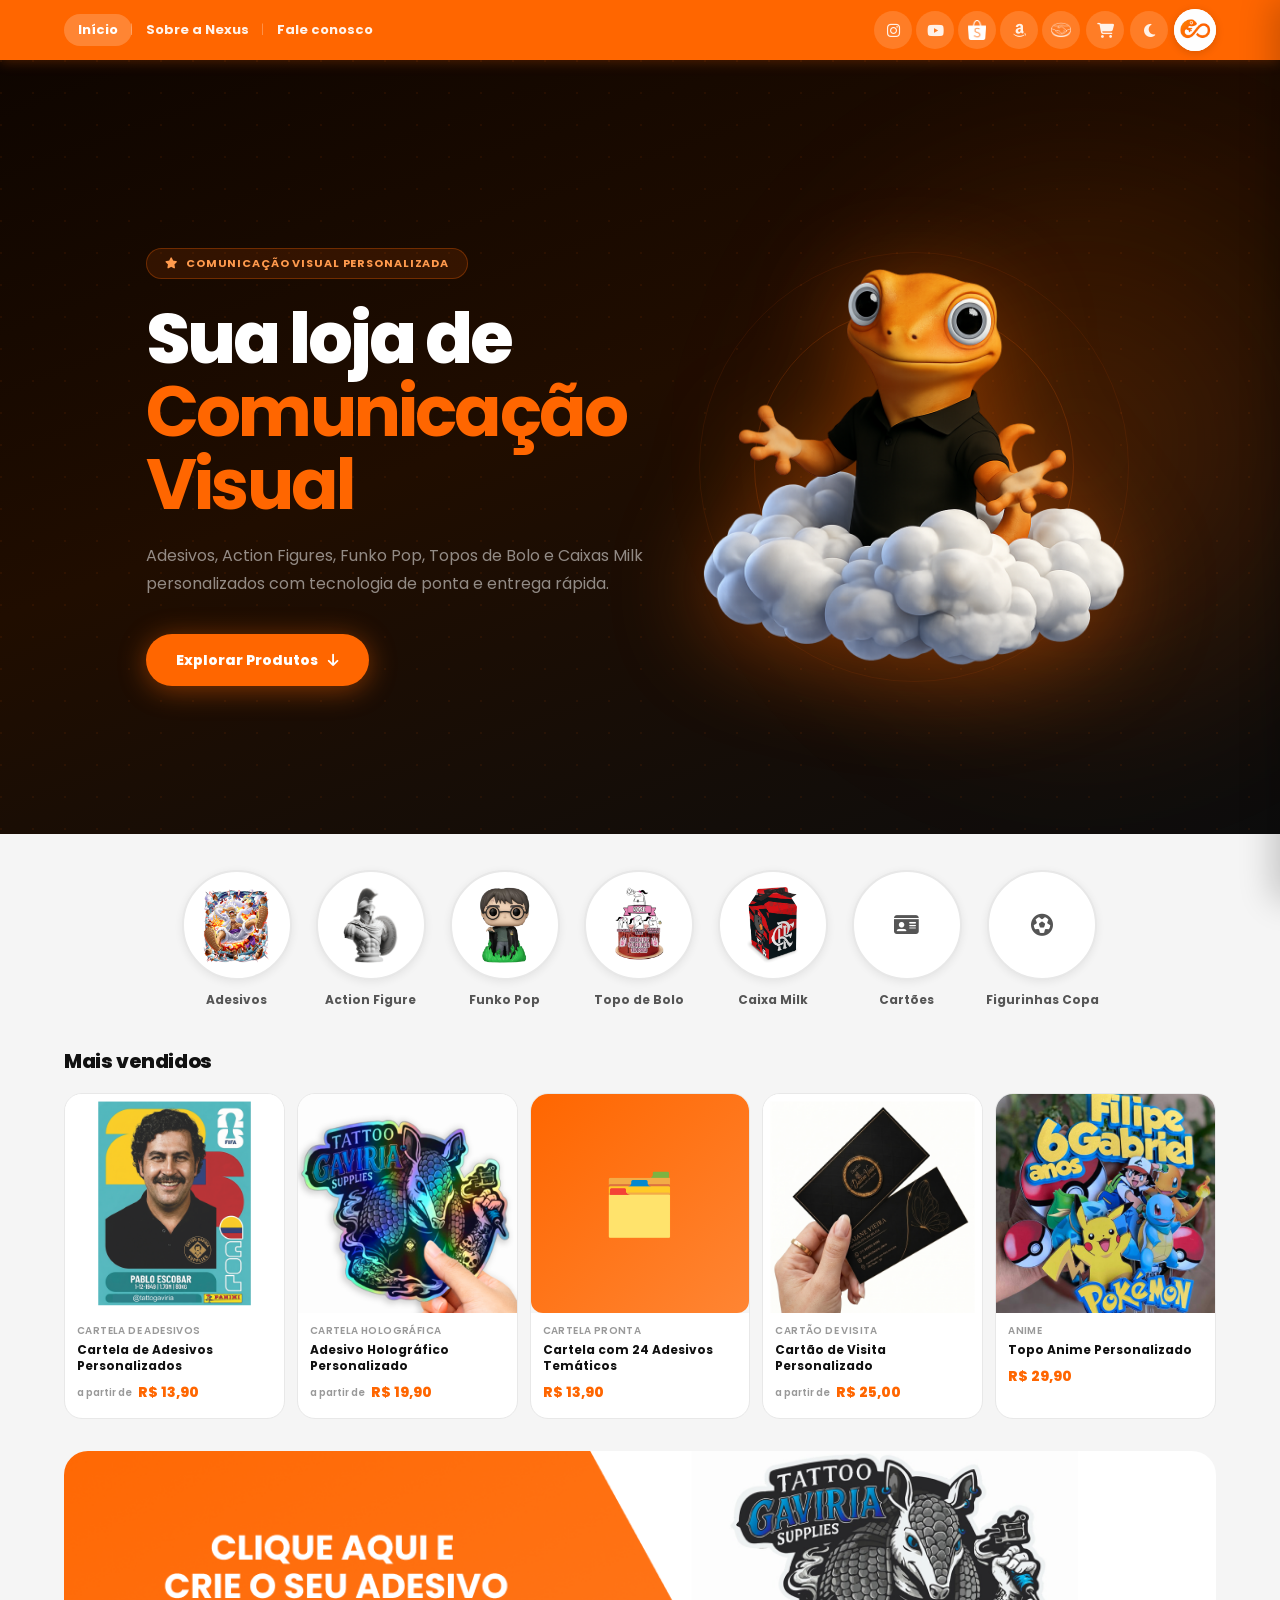
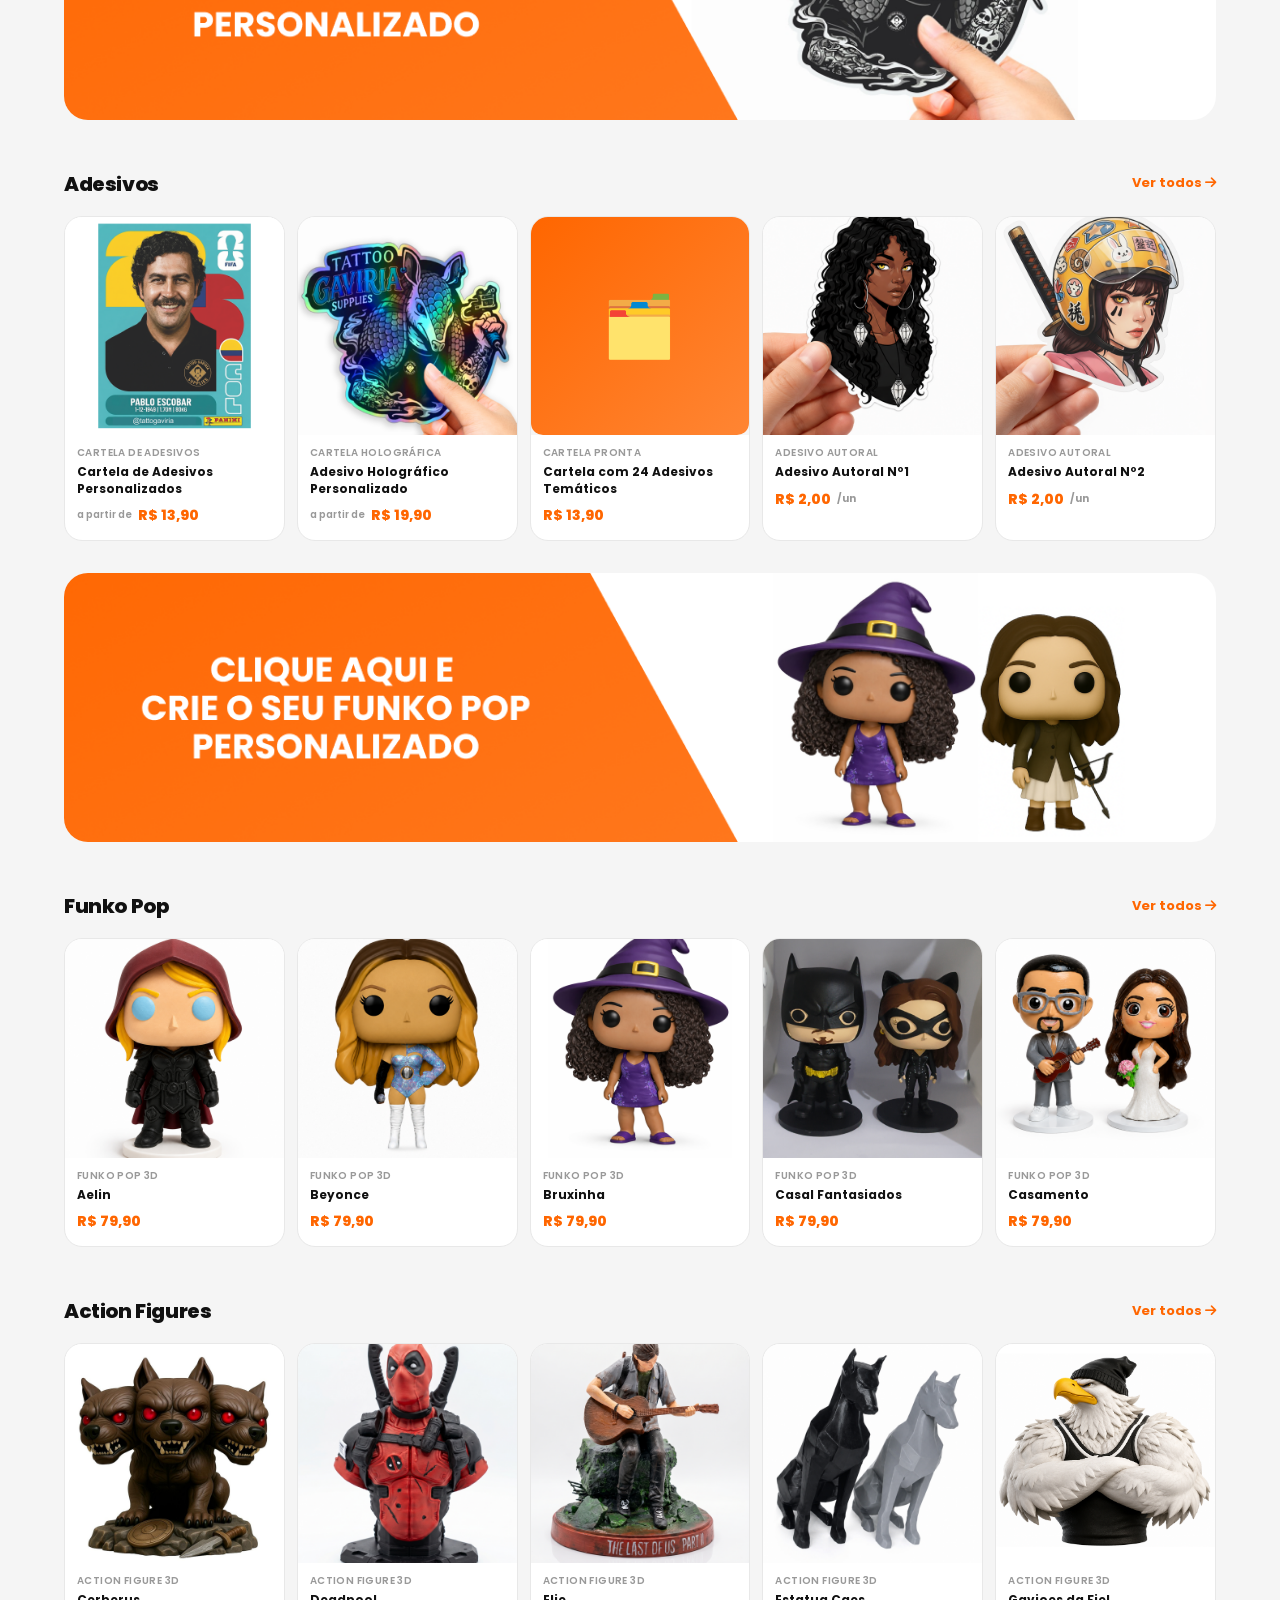
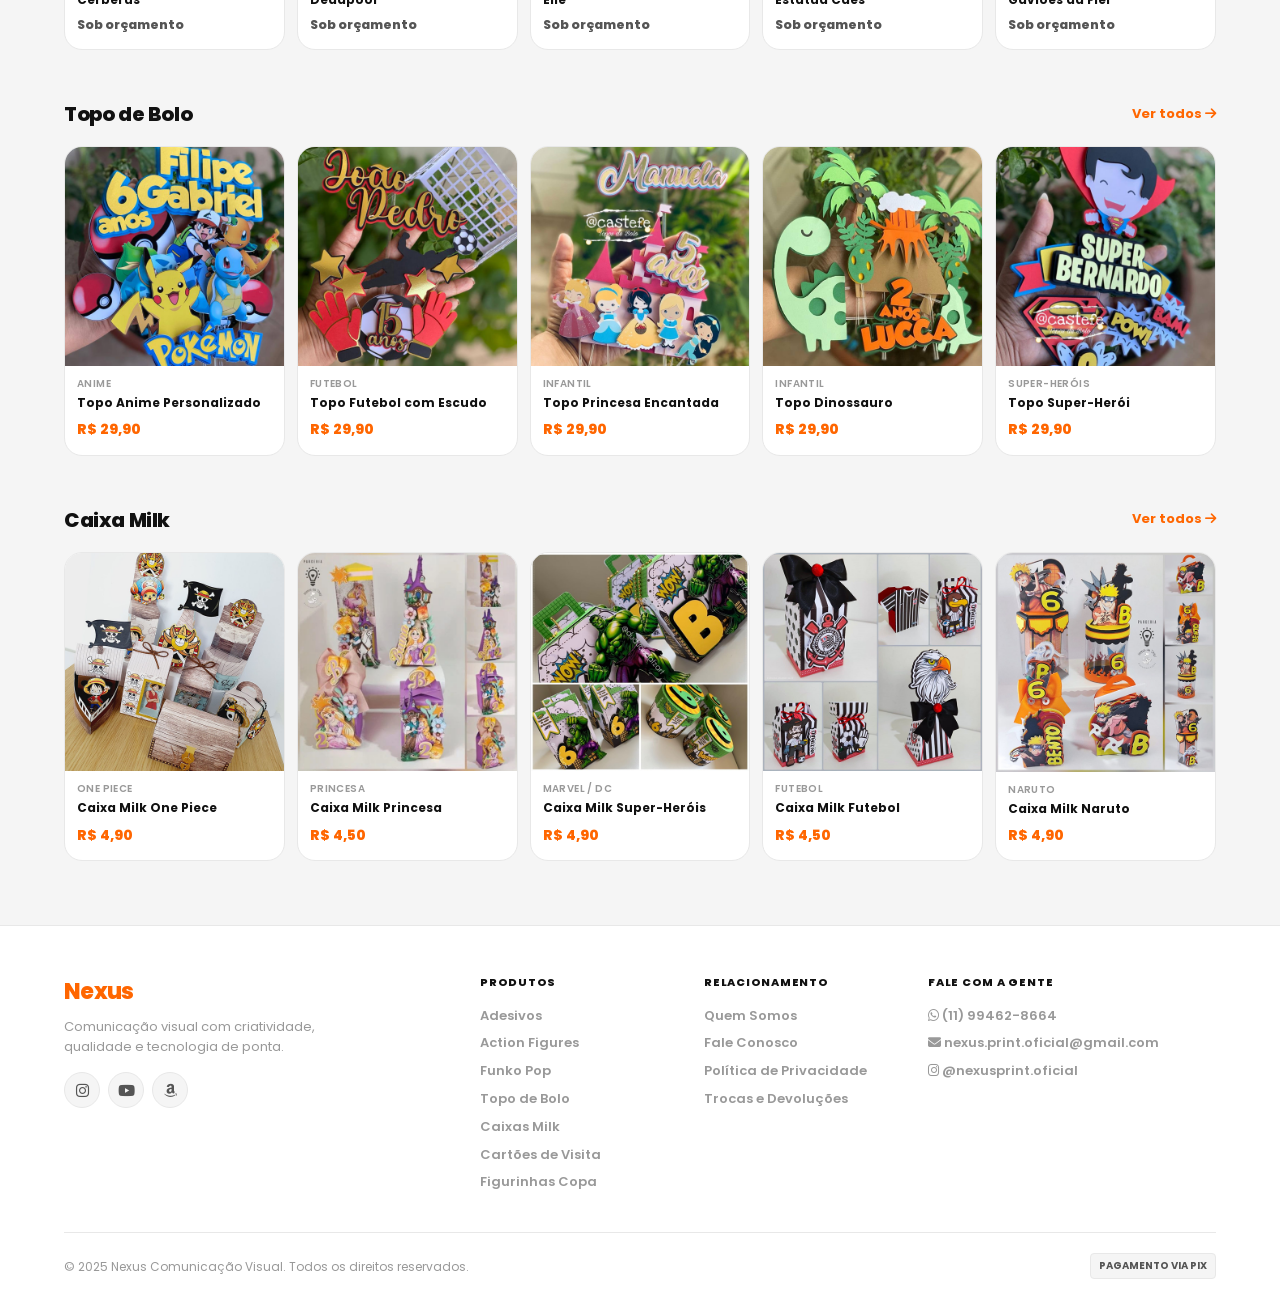
==== commit a84d6997: "Adiciona carrinho, checkout via WhatsApp, novas categorias (Cartões e Figurinhas Copa) e novo sistem" ====
--- a/index.html
+++ b/index.html
@@ -27,6 +27,10 @@
         <a href="https://www.instagram.com/nexusprint.oficial/" target="_blank" aria-label="Amazon"><i class="fa-brands fa-amazon"></i></a>
         <a href="https://www.instagram.com/nexusprint.oficial/" target="_blank" aria-label="Mercado Livre"><img src="images/ml.png" alt="Mercado Livre"></a>
       </div>
+      <button class="cart-btn" id="cart-open-btn" aria-label="Carrinho">
+        <i class="fa-solid fa-cart-shopping"></i>
+        <span class="cart-badge hidden">0</span>
+      </button>
       <button class="theme-toggle" id="theme-toggle" aria-label="Mudar tema">
         <i class="fa-solid fa-moon"></i>
       </button>
@@ -109,6 +113,18 @@
         </div>
         <span class="category-label">Caixa Milk</span>
       </a>
+      <a href="cartoes.html" class="category-item">
+        <div class="category-circle">
+          <i class="fa-solid fa-id-card" style="font-size:22px;color:var(--text-2);"></i>
+        </div>
+        <span class="category-label">Cartões</span>
+      </a>
+      <a href="figurinhas.html" class="category-item">
+        <div class="category-circle">
+          <i class="fa-solid fa-futbol" style="font-size:22px;color:var(--text-2);"></i>
+        </div>
+        <span class="category-label">Figurinhas Copa</span>
+      </a>
     </div>
   </div>
 </section>
@@ -221,6 +237,8 @@
         <a href="funko-pop.html">Funko Pop</a>
         <a href="topo-de-bolo.html">Topo de Bolo</a>
         <a href="caixas-milk.html">Caixas Milk</a>
+        <a href="cartoes.html">Cartões de Visita</a>
+        <a href="figurinhas.html">Figurinhas Copa</a>
       </div>
       <div class="footer-col">
         <h4>Relacionamento</h4>
@@ -245,7 +263,24 @@
   </div>
 </footer>
 
+<!-- CARRINHO -->
+<div class="cart-overlay" id="cart-overlay"></div>
+<aside class="cart-drawer" id="cart-drawer">
+  <div class="cart-drawer-header">
+    <h3>Seu carrinho</h3>
+    <button type="button" class="cart-drawer-close" id="cart-drawer-close" aria-label="Fechar"><i class="fa-solid fa-xmark"></i></button>
+  </div>
+  <div class="cart-drawer-items" id="cart-drawer-items"></div>
+  <div class="cart-drawer-footer">
+    <div class="cart-total-row"><span>Total</span><span id="cart-total">R$ 0,00</span></div>
+    <button type="button" class="btn-whatsapp" id="cart-checkout-btn">
+      <i class="fa-brands fa-whatsapp"></i> Finalizar pedido no WhatsApp
+    </button>
+  </div>
+</aside>
+
 <script src="produtos.js"></script>
+<script src="cart.js"></script>
 <script src="script.js"></script>
 </body>
 </html>
--- a/style.css
+++ b/style.css
@@ -224,6 +224,217 @@
 }
 
 /* ═══════════════════════════════════════════════
+   CARRINHO
+═══════════════════════════════════════════════ */
+.cart-btn {
+  position: relative;
+  width: 38px;
+  height: 38px;
+  border-radius: var(--r-full);
+  border: none;
+  background: rgba(255,255,255,0.15);
+  color: rgba(255,255,255,0.9);
+  display: flex;
+  align-items: center;
+  justify-content: center;
+  font-size: 15px;
+  transition: all 0.2s var(--ease);
+  cursor: pointer;
+}
+
+.cart-btn:hover { background: rgba(255,255,255,0.28); color: #fff; }
+
+.cart-badge {
+  position: absolute;
+  top: -4px;
+  right: -4px;
+  min-width: 17px;
+  height: 17px;
+  padding: 0 4px;
+  border-radius: var(--r-full);
+  background: var(--black);
+  color: #fff;
+  font-size: 10px;
+  font-weight: 800;
+  display: flex;
+  align-items: center;
+  justify-content: center;
+  border: 2px solid var(--header-bg);
+}
+
+.cart-badge.hidden { display: none; }
+
+.cart-overlay {
+  position: fixed;
+  inset: 0;
+  background: rgba(0,0,0,0.5);
+  z-index: 200;
+  opacity: 0;
+  pointer-events: none;
+  transition: opacity 0.25s var(--ease);
+}
+
+.cart-overlay.open { opacity: 1; pointer-events: auto; }
+
+.cart-drawer {
+  position: fixed;
+  top: 0;
+  right: 0;
+  bottom: 0;
+  width: 100%;
+  max-width: 400px;
+  background: var(--surface);
+  z-index: 201;
+  display: flex;
+  flex-direction: column;
+  transform: translateX(100%);
+  transition: transform 0.3s var(--ease);
+  box-shadow: -8px 0 32px rgba(0,0,0,0.2);
+}
+
+.cart-drawer.open { transform: translateX(0); }
+
+.cart-drawer-header {
+  display: flex;
+  align-items: center;
+  justify-content: space-between;
+  padding: 20px 20px 16px;
+  border-bottom: 1px solid var(--border);
+}
+
+.cart-drawer-header h3 {
+  font-size: 18px;
+  font-weight: 800;
+  font-family: var(--font-display);
+}
+
+.cart-drawer-close {
+  width: 32px;
+  height: 32px;
+  border-radius: var(--r-full);
+  background: var(--bg);
+  color: var(--text-2);
+  display: flex;
+  align-items: center;
+  justify-content: center;
+  border: none;
+  cursor: pointer;
+  font-size: 14px;
+}
+
+.cart-drawer-close:hover { background: var(--border); color: var(--text-1); }
+
+.cart-drawer-items {
+  flex: 1;
+  overflow-y: auto;
+  padding: 12px 20px;
+  display: flex;
+  flex-direction: column;
+  gap: 12px;
+}
+
+.cart-empty {
+  text-align: center;
+  color: var(--text-3);
+  font-size: 13px;
+  padding: 60px 0;
+}
+
+.cart-item {
+  display: grid;
+  grid-template-columns: 56px 1fr auto;
+  gap: 12px;
+  align-items: center;
+  padding-bottom: 12px;
+  border-bottom: 1px solid var(--border);
+}
+
+.cart-item-img {
+  width: 56px;
+  height: 56px;
+  border-radius: var(--r-sm);
+  overflow: hidden;
+  background: var(--bg);
+  display: flex;
+  align-items: center;
+  justify-content: center;
+  font-size: 24px;
+  flex-shrink: 0;
+}
+
+.cart-item-img img { width: 100%; height: 100%; object-fit: cover; }
+
+.cart-item-name {
+  font-size: 12.5px;
+  font-weight: 700;
+  color: var(--text-1);
+  line-height: 1.3;
+  margin-bottom: 2px;
+}
+
+.cart-item-meta {
+  font-size: 11px;
+  color: var(--text-3);
+  margin-bottom: 6px;
+}
+
+.cart-item-qty {
+  display: flex;
+  align-items: center;
+  gap: 6px;
+}
+
+.cart-item-qty button {
+  width: 20px;
+  height: 20px;
+  border-radius: var(--r-xs);
+  border: 1px solid var(--border);
+  background: var(--surface);
+  color: var(--text-2);
+  font-size: 12px;
+  display: flex;
+  align-items: center;
+  justify-content: center;
+}
+
+.cart-item-qty button:hover { border-color: var(--primary); color: var(--primary); }
+.cart-item-qty span { font-size: 12px; font-weight: 700; min-width: 18px; text-align: center; }
+
+.cart-item-right {
+  display: flex;
+  flex-direction: column;
+  align-items: flex-end;
+  gap: 8px;
+}
+
+.cart-item-subtotal { font-size: 13px; font-weight: 800; color: var(--primary); font-family: var(--font-display); }
+
+.cart-item-remove {
+  background: none;
+  border: none;
+  color: var(--text-3);
+  font-size: 13px;
+  cursor: pointer;
+}
+
+.cart-item-remove:hover { color: #E5484D; }
+
+.cart-drawer-footer {
+  padding: 16px 20px 20px;
+  border-top: 1px solid var(--border);
+}
+
+.cart-total-row {
+  display: flex;
+  align-items: center;
+  justify-content: space-between;
+  margin-bottom: 14px;
+  font-weight: 800;
+}
+
+.cart-total-row span:last-child { font-size: 20px; color: var(--primary); font-family: var(--font-display); }
+
+/* ═══════════════════════════════════════════════
    HERO (Página Inicial)
 ═══════════════════════════════════════════════ */
 .hero-section {
@@ -615,6 +826,48 @@
   font-weight: 600;
 }
 
+.product-price-from {
+  font-size: 10px;
+  color: var(--text-3);
+  font-weight: 600;
+}
+
+.product-price-suffix {
+  font-size: 10px;
+  color: var(--text-3);
+  font-weight: 700;
+}
+
+.product-price-orcamento {
+  font-size: 12.5px !important;
+  color: var(--text-2) !important;
+}
+
+.product-card-add-cart {
+  position: absolute;
+  bottom: 10px;
+  right: 10px;
+  width: 32px;
+  height: 32px;
+  border-radius: var(--r-full);
+  background: var(--primary);
+  color: white;
+  border: none;
+  display: flex;
+  align-items: center;
+  justify-content: center;
+  font-size: 13px;
+  box-shadow: var(--shadow-md);
+  opacity: 0;
+  transform: translateY(6px);
+  transition: all 0.2s var(--ease);
+  z-index: 2;
+}
+
+.product-card:hover .product-card-add-cart { opacity: 1; transform: translateY(0); }
+
+.product-card-add-cart:hover { background: var(--primary-dark); transform: scale(1.08); }
+
 .product-progress-wrap {
   margin-top: 6px;
 }
@@ -977,6 +1230,113 @@
 
 .btn-whatsapp i { font-size: 20px; }
 
+.btn-whatsapp.btn-secondary {
+  background: var(--surface);
+  color: var(--text-1);
+  border: 1.5px solid var(--border);
+  box-shadow: none;
+  margin-top: 10px;
+}
+
+.btn-whatsapp.btn-secondary:hover {
+  border-color: var(--primary);
+  color: var(--primary);
+  background: var(--primary-bg);
+  transform: none;
+}
+
+.product-orcamento-note {
+  font-size: 13px;
+  color: var(--text-2);
+  background: var(--primary-bg);
+  border-radius: var(--r);
+  padding: 12px 14px;
+  margin-bottom: 16px;
+}
+
+.price-tier-table {
+  display: flex;
+  flex-direction: column;
+  gap: 8px;
+  margin-bottom: 20px;
+}
+
+.price-tier-row {
+  display: flex;
+  align-items: center;
+  justify-content: space-between;
+  padding: 12px 16px;
+  border-radius: var(--r);
+  border: 1.5px solid var(--border);
+  background: var(--surface);
+  cursor: pointer;
+  transition: all 0.2s var(--ease);
+  font-family: var(--font);
+}
+
+.price-tier-row:hover { border-color: var(--primary); }
+
+.price-tier-row.active {
+  border-color: var(--primary);
+  background: var(--primary-bg);
+}
+
+.price-tier-qtd { font-size: 13px; font-weight: 700; color: var(--text-1); }
+.price-tier-unit { font-size: 11px; color: var(--text-3); }
+.price-tier-total { font-size: 15px; font-weight: 800; color: var(--primary); font-family: var(--font-display); }
+
+.product-qty-row {
+  display: flex;
+  align-items: center;
+  gap: 14px;
+  margin-bottom: 20px;
+}
+
+.product-qty-label { font-size: 13px; font-weight: 700; color: var(--text-2); }
+
+.qty-stepper {
+  display: flex;
+  align-items: center;
+  gap: 0;
+  border: 1.5px solid var(--border);
+  border-radius: var(--r-full);
+  overflow: hidden;
+}
+
+.qty-stepper button {
+  width: 36px;
+  height: 36px;
+  background: var(--surface);
+  color: var(--text-1);
+  border: none;
+  font-size: 16px;
+  font-weight: 700;
+}
+
+.qty-stepper button:hover { background: var(--primary-bg); color: var(--primary); }
+
+.qty-stepper input {
+  width: 44px;
+  height: 36px;
+  border: none;
+  border-left: 1.5px solid var(--border);
+  border-right: 1.5px solid var(--border);
+  text-align: center;
+  font-size: 14px;
+  font-weight: 700;
+  color: var(--text-1);
+  background: var(--surface);
+  font-family: var(--font);
+}
+
+.product-detail-total {
+  font-size: 13px;
+  color: var(--text-2);
+  margin-bottom: 16px;
+}
+
+.product-detail-total strong { color: var(--primary); font-size: 16px; }
+
 .btn-outline-white {
   display: inline-flex;
   align-items: center;
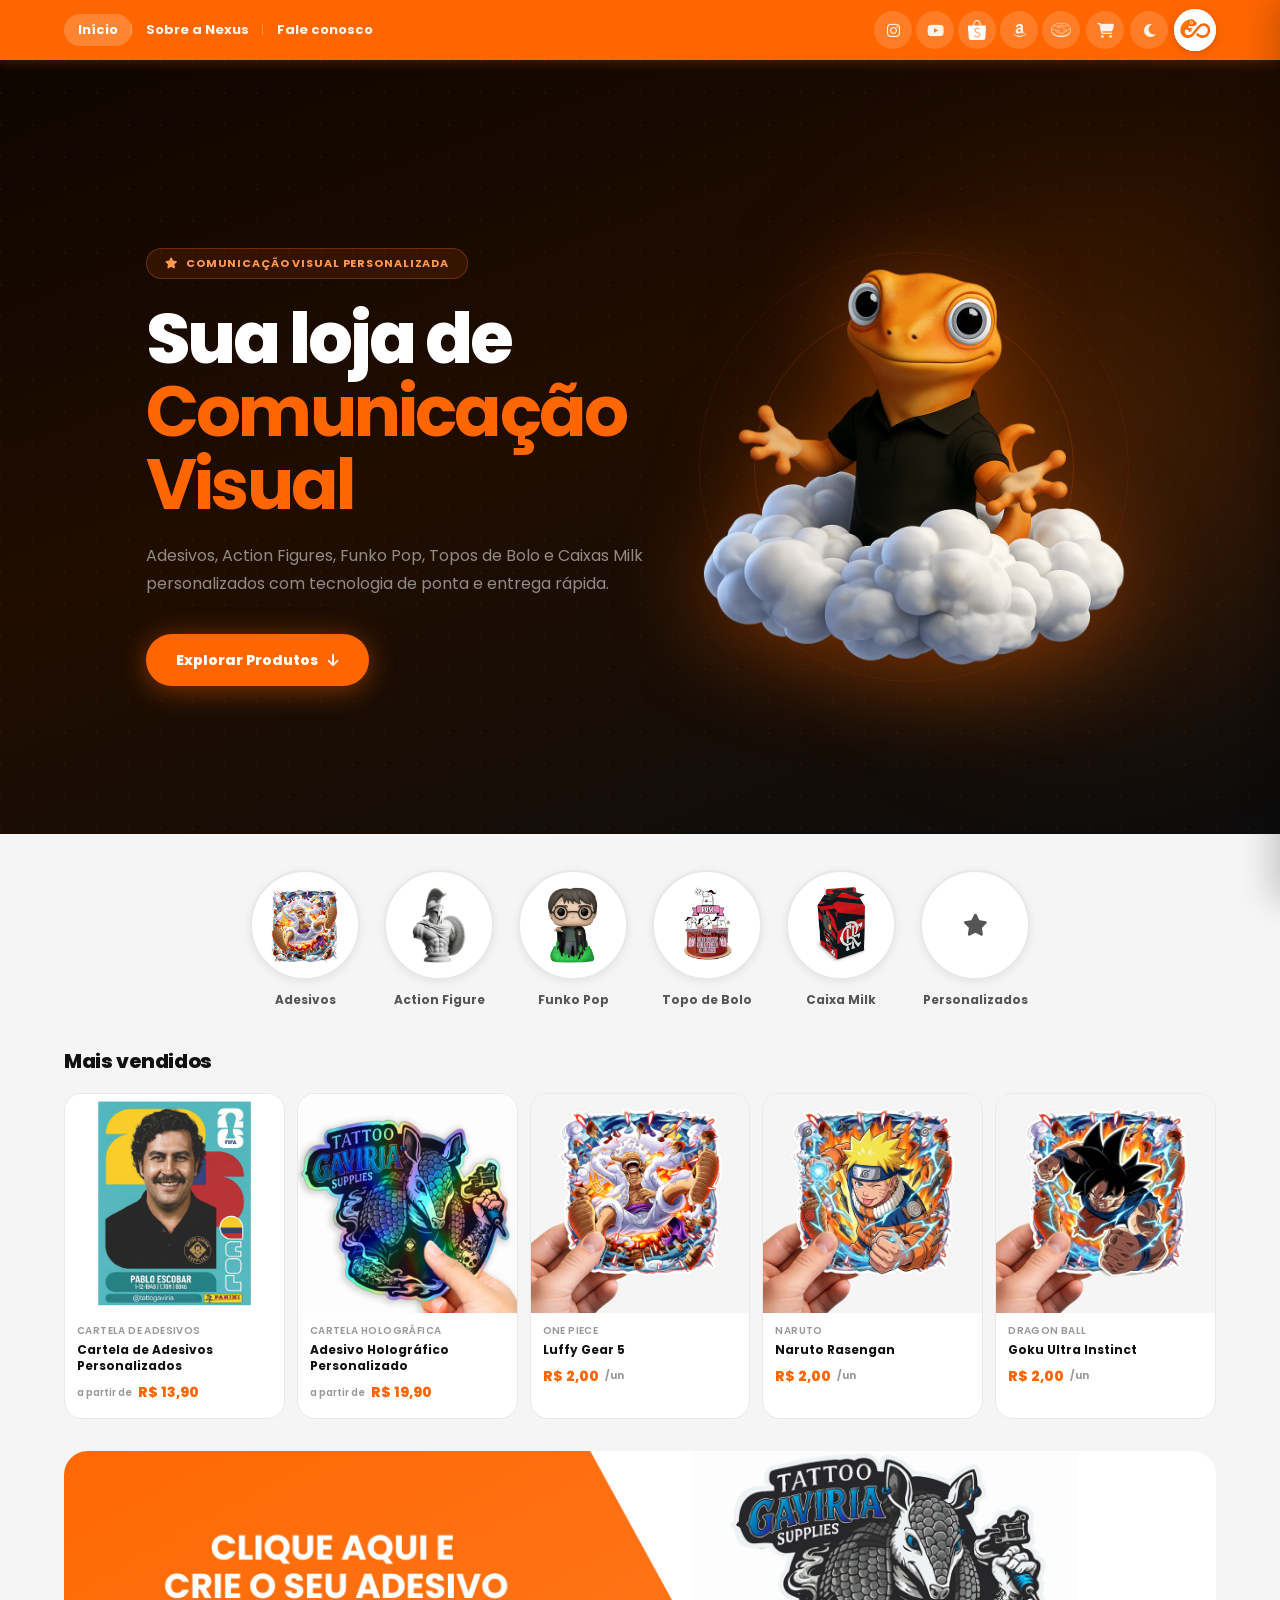
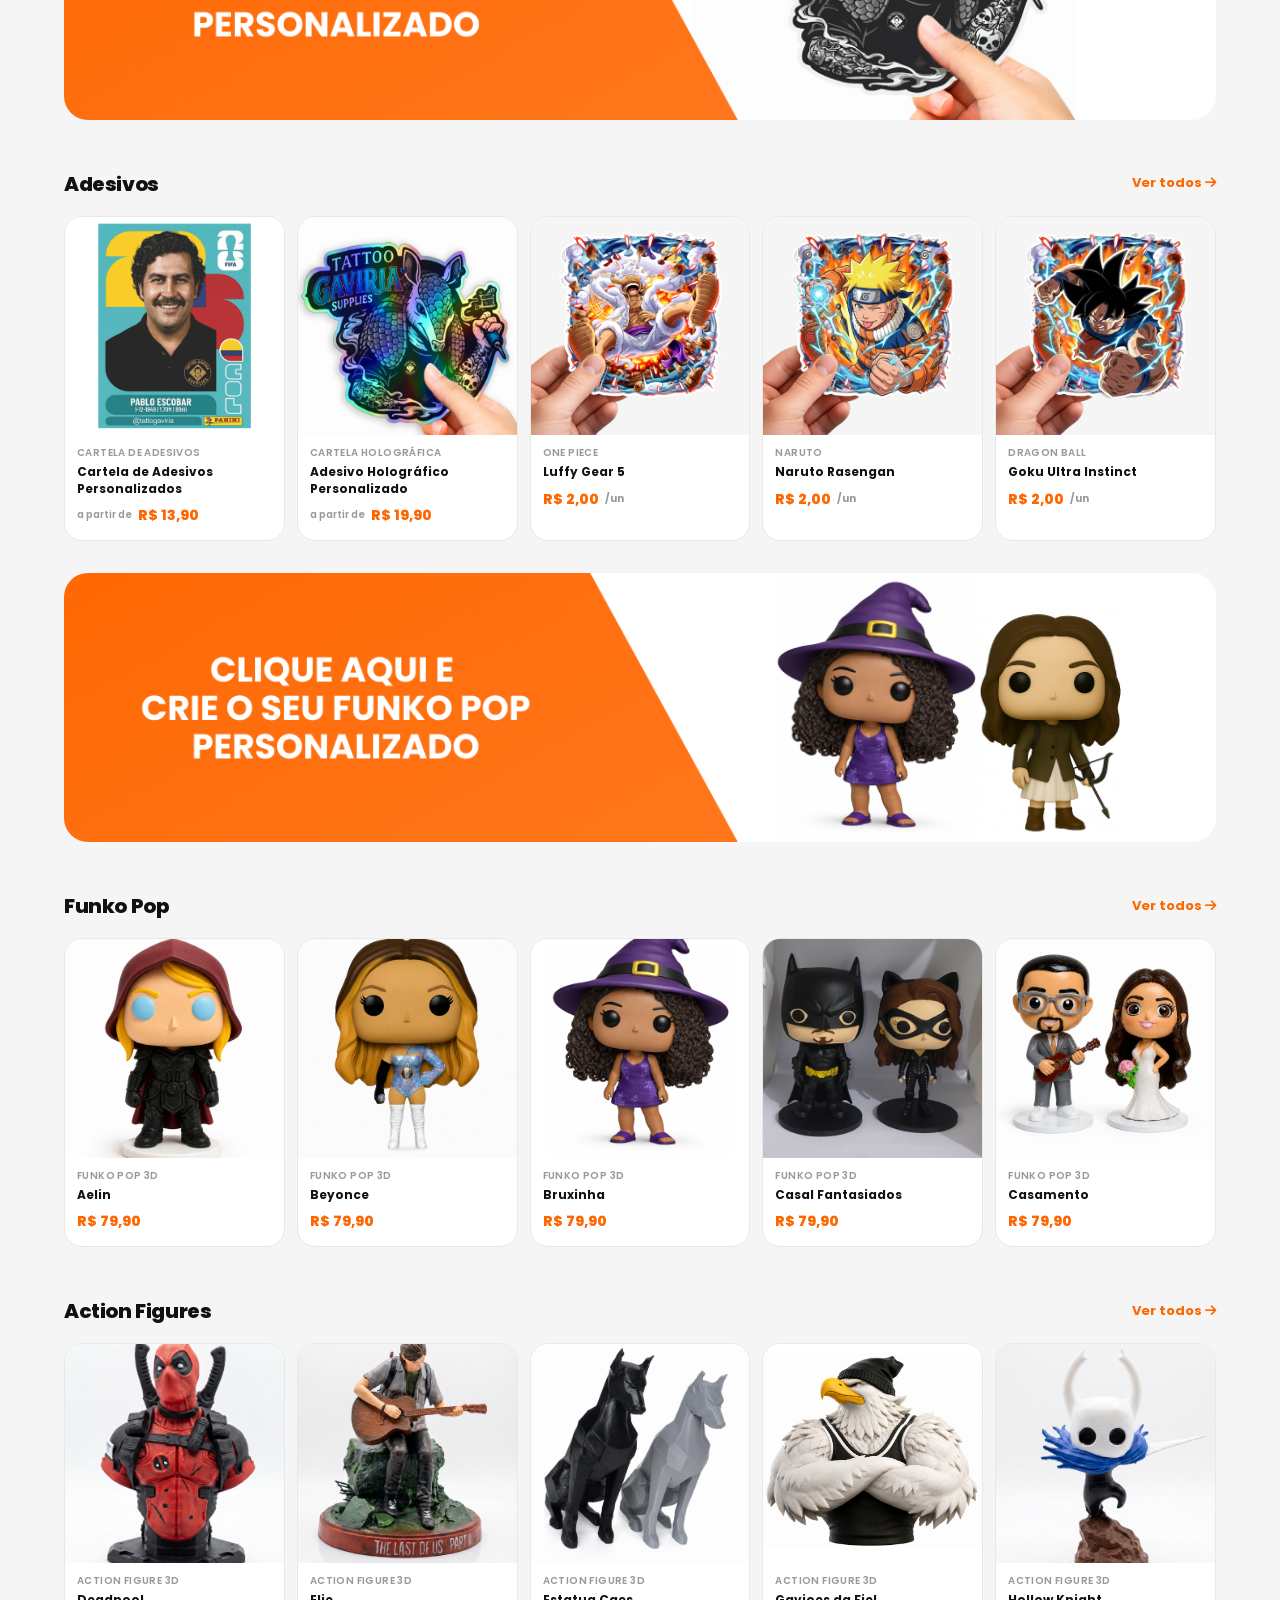
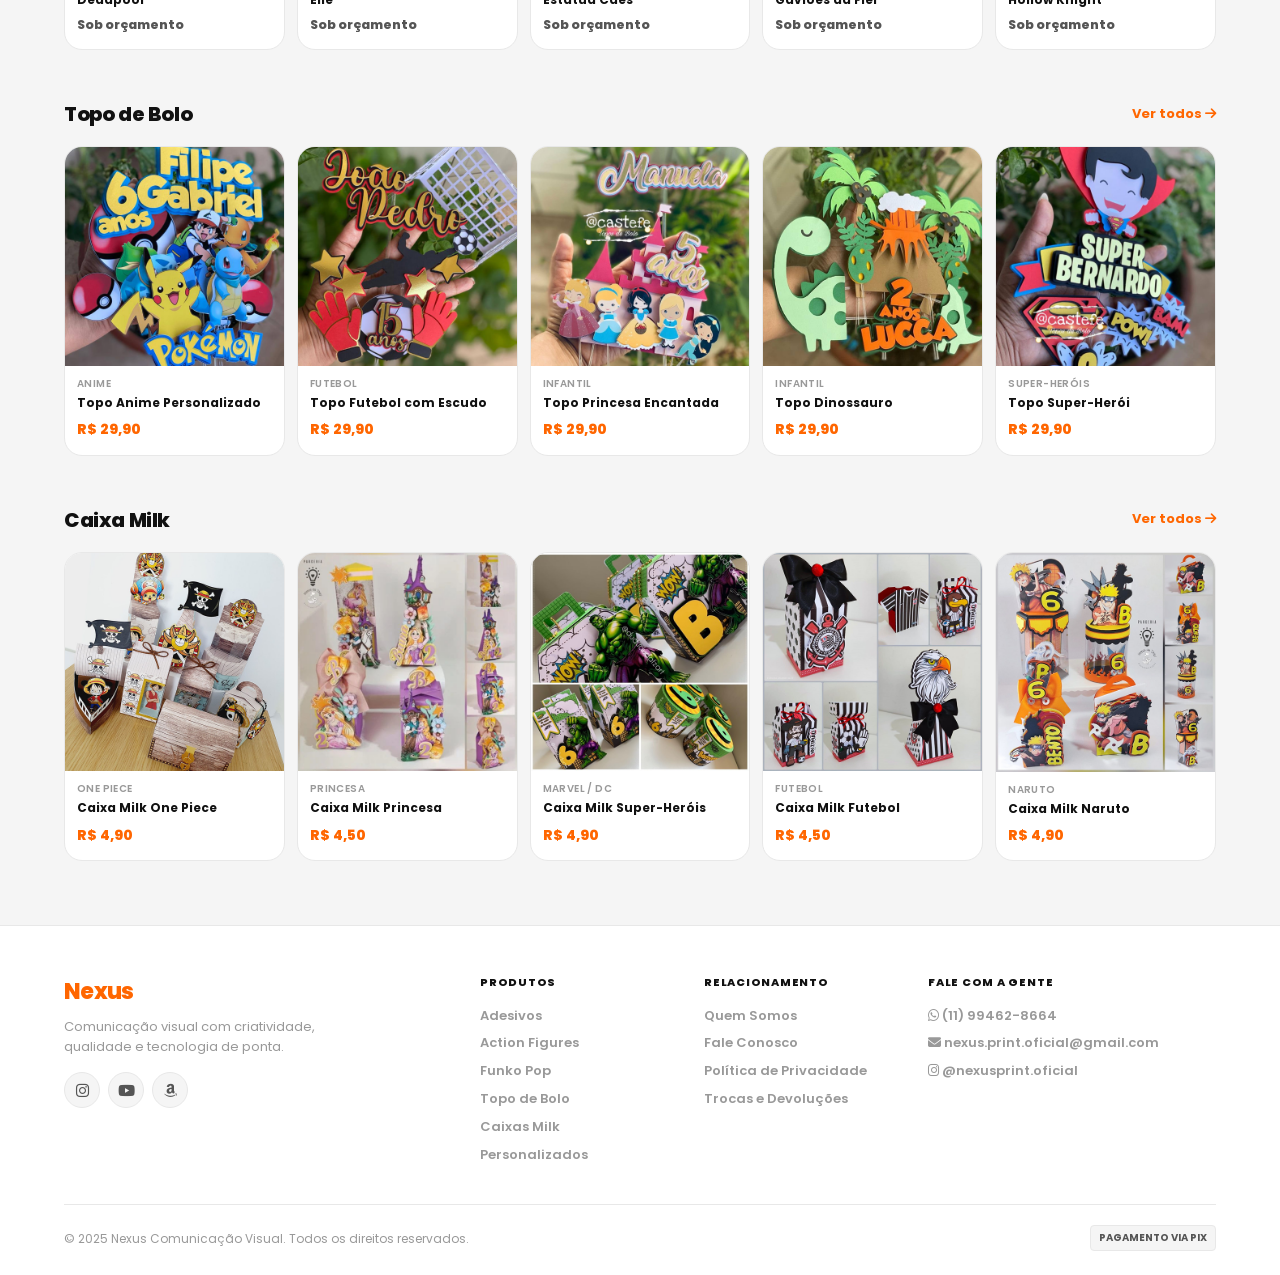
==== commit 39b18eec: "Corrige feedback do dono: restaura adesivos antigos, move Figurinhas p/ dentro de Adesivos e Cerberu" ====
--- a/index.html
+++ b/index.html
@@ -113,17 +113,11 @@
         </div>
         <span class="category-label">Caixa Milk</span>
       </a>
-      <a href="cartoes.html" class="category-item">
-        <div class="category-circle">
-          <i class="fa-solid fa-id-card" style="font-size:22px;color:var(--text-2);"></i>
-        </div>
-        <span class="category-label">Cartões</span>
-      </a>
-      <a href="figurinhas.html" class="category-item">
-        <div class="category-circle">
-          <i class="fa-solid fa-futbol" style="font-size:22px;color:var(--text-2);"></i>
-        </div>
-        <span class="category-label">Figurinhas Copa</span>
+      <a href="personalizados.html" class="category-item">
+        <div class="category-circle">
+          <i class="fa-solid fa-star" style="font-size:22px;color:var(--text-2);"></i>
+        </div>
+        <span class="category-label">Personalizados</span>
       </a>
     </div>
   </div>
@@ -237,8 +231,7 @@
         <a href="funko-pop.html">Funko Pop</a>
         <a href="topo-de-bolo.html">Topo de Bolo</a>
         <a href="caixas-milk.html">Caixas Milk</a>
-        <a href="cartoes.html">Cartões de Visita</a>
-        <a href="figurinhas.html">Figurinhas Copa</a>
+        <a href="personalizados.html">Personalizados</a>
       </div>
       <div class="footer-col">
         <h4>Relacionamento</h4>
--- a/style.css
+++ b/style.css
@@ -264,6 +264,14 @@
 
 .cart-badge.hidden { display: none; }
 
+.cart-badge.bump { animation: cart-badge-bump 0.35s var(--ease-bounce); }
+
+@keyframes cart-badge-bump {
+  0% { transform: scale(1); }
+  40% { transform: scale(1.45); }
+  100% { transform: scale(1); }
+}
+
 .cart-overlay {
   position: fixed;
   inset: 0;
@@ -1062,6 +1070,24 @@
 ═══════════════════════════════════════════════ */
 .product-page { padding: 36px 0 72px; }
 
+.back-btn {
+  display: inline-flex;
+  align-items: center;
+  gap: 8px;
+  padding: 9px 16px;
+  border-radius: var(--r-full);
+  border: 1.5px solid var(--border);
+  background: var(--surface);
+  color: var(--text-2);
+  font-size: 13px;
+  font-weight: 700;
+  cursor: pointer;
+  margin-bottom: 18px;
+  transition: all 0.2s var(--ease);
+}
+
+.back-btn:hover { border-color: var(--primary); color: var(--primary); }
+
 .product-page-category {
   font-size: 36px;
   font-weight: 800;
@@ -1089,6 +1115,9 @@
   display: flex;
   flex-direction: column;
   gap: 8px;
+  max-height: 520px;
+  overflow-y: auto;
+  padding-right: 2px;
 }
 
 .gallery-thumb-v {
